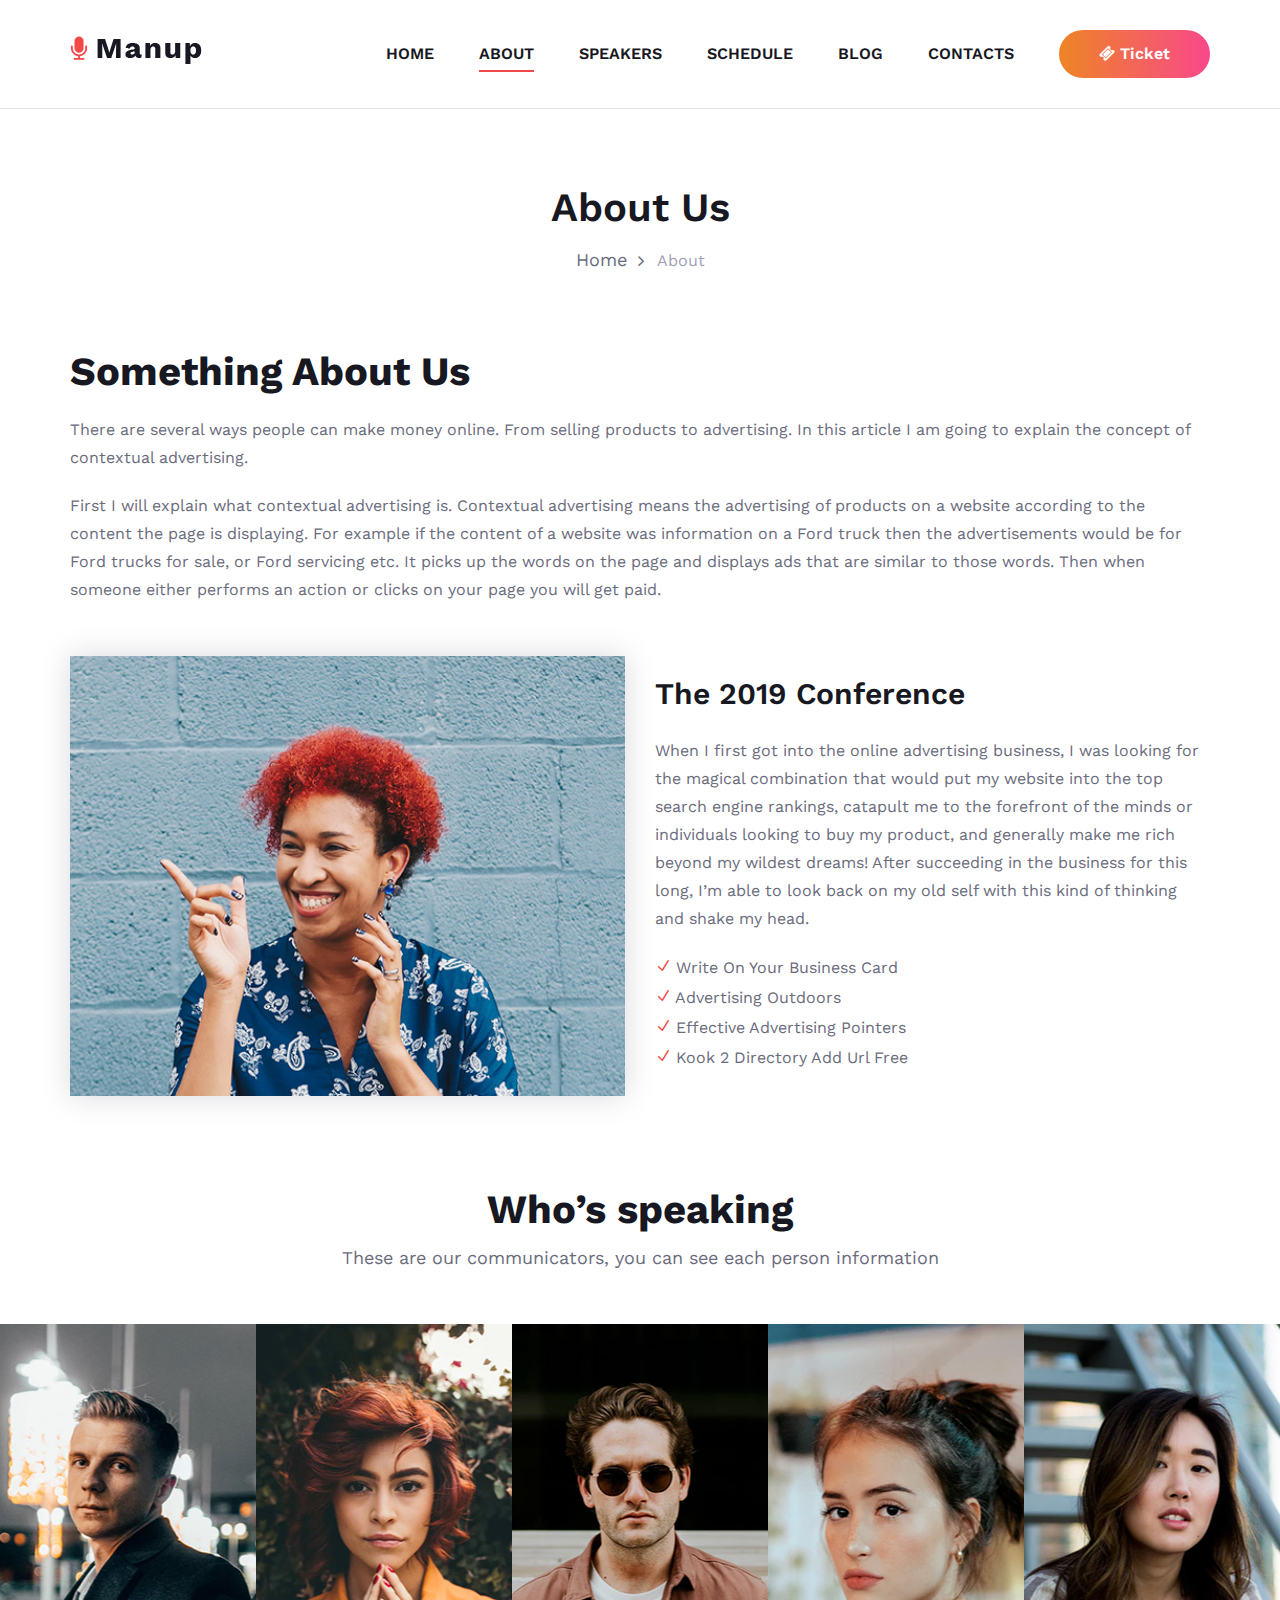
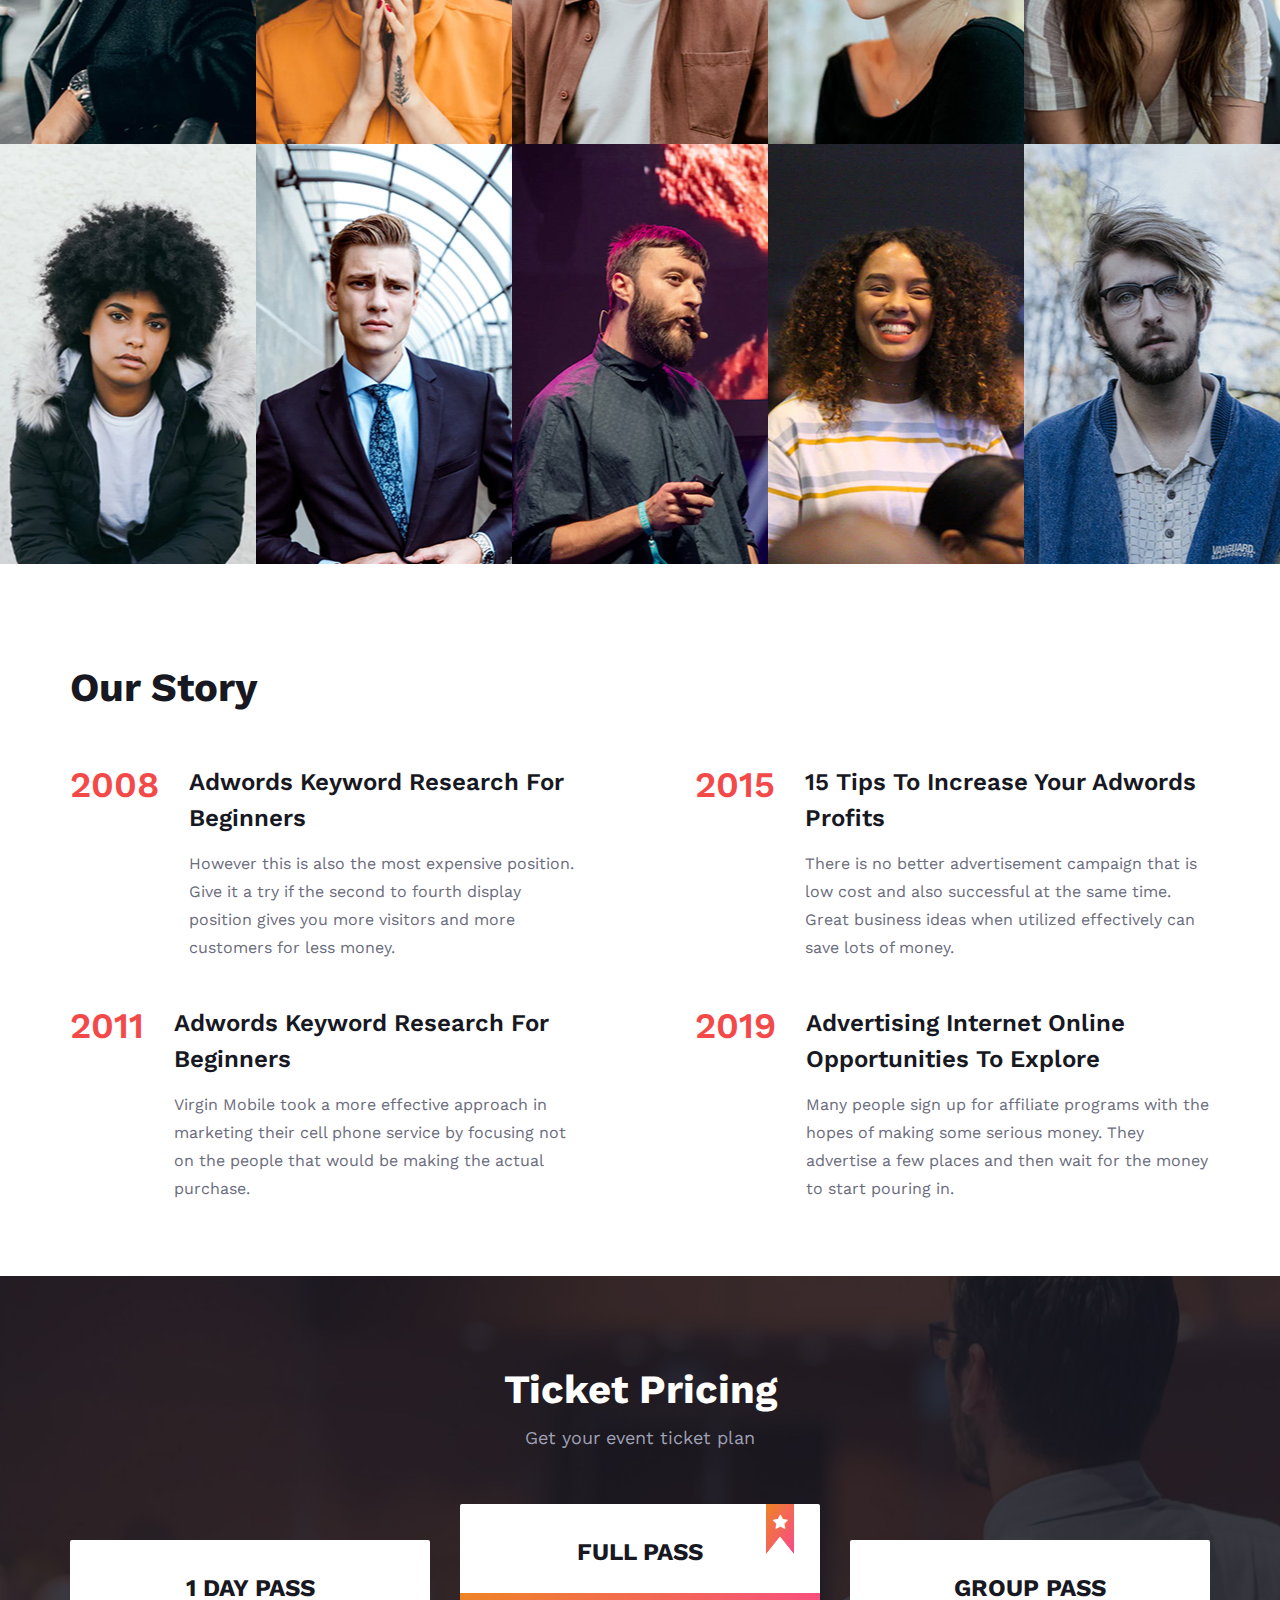
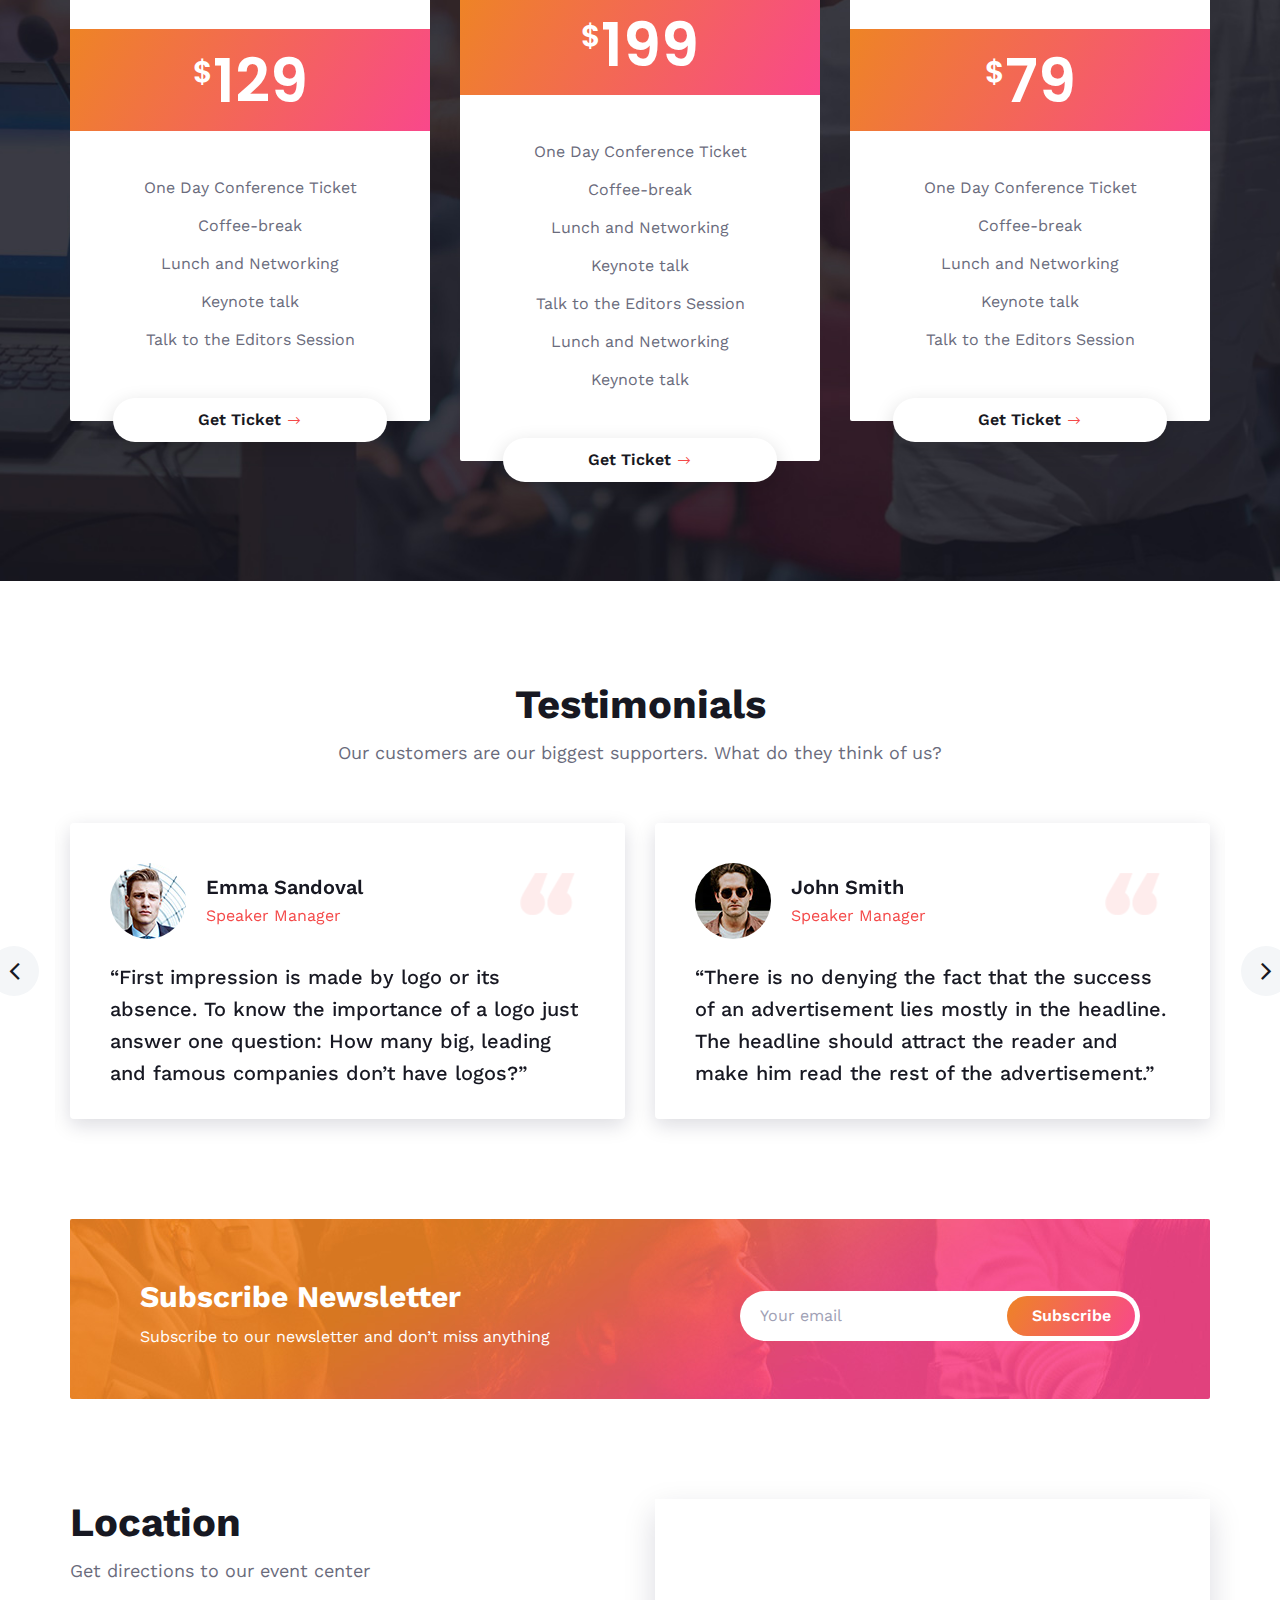
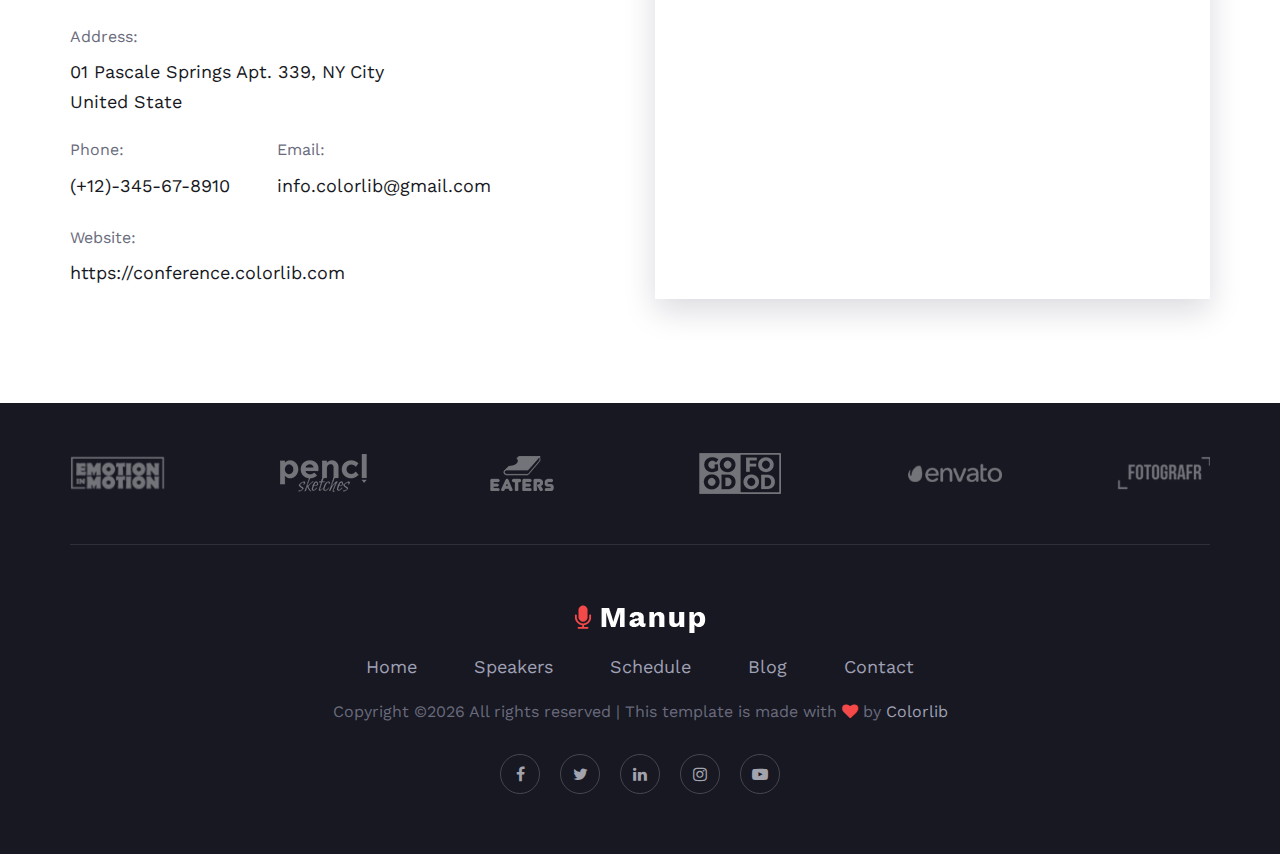
==== about-us.html @ bffb1d98 "upload files" ====
<!DOCTYPE html>
<html lang="zxx">

<head>
    <meta charset="UTF-8">
    <meta name="description" content="Manup Template">
    <meta name="keywords" content="Manup, unica, creative, html">
    <meta name="viewport" content="width=device-width, initial-scale=1.0">
    <meta http-equiv="X-UA-Compatible" content="ie=edge">
    <title>Manup | Template</title>

    <!-- Google Font -->
    <link href="https://fonts.googleapis.com/css?family=Work+Sans:400,500,600,700,800,900&display=swap" rel="stylesheet">
    <link href="https://fonts.googleapis.com/css?family=Poppins:400,500,600,700&display=swap" rel="stylesheet">


    <!-- Css Styles -->
    <link rel="stylesheet" href="css/bootstrap.min.css" type="text/css">
    <link rel="stylesheet" href="css/font-awesome.min.css" type="text/css">
    <link rel="stylesheet" href="css/elegant-icons.css" type="text/css">
    <link rel="stylesheet" href="css/owl.carousel.min.css" type="text/css">
    <link rel="stylesheet" href="css/magnific-popup.css" type="text/css">
    <link rel="stylesheet" href="css/slicknav.min.css" type="text/css">
    <link rel="stylesheet" href="css/style.css" type="text/css">
</head>

<body>
    <!-- Page Preloder -->
    <div id="preloder">
        <div class="loader"></div>
    </div>

    <!-- Header Section Begin -->
    <header class="header-section header-normal">
        <div class="container">
            <div class="logo">
                <a href="./index.html">
                    <img src="img/logo.png" alt="">
                </a>
            </div>
            <div class="nav-menu">
                <nav class="mainmenu mobile-menu">
                    <ul>
                        <li><a href="./index.html">Home</a></li>
                        <li class="active"><a href="./about-us.html">About</a></li>
                        <li><a href="./speaker.html">Speakers</a>
                            <ul class="dropdown">
                                <li><a href="#">Jayden</a></li>
                                <li><a href="#">Sara</a></li>
                                <li><a href="#">Emma</a></li>
                                <li><a href="#">Harriet</a></li>
                            </ul>
                        </li>
                        <li><a href="./schedule.html">Schedule</a></li>
                        <li><a href="./blog.html">Blog</a></li>
                        <li><a href="./contact.html">Contacts</a></li>
                    </ul>
                </nav>
                <a href="#" class="primary-btn top-btn"><i class="fa fa-ticket"></i> Ticket</a>
            </div>
            <div id="mobile-menu-wrap"></div>
        </div>
    </header>
    <!-- Header End -->

    <!-- Breadcrumb Section Begin -->
    <section class="breadcrumb-section">
        <div class="container">
            <div class="row">
                <div class="col-lg-12">
                    <div class="breadcrumb-text">
                        <h2>About Us</h2>
                        <div class="bt-option">
                            <a href="#">Home</a>
                            <span>About</span>
                        </div>
                    </div>
                </div>
            </div>
        </div>
    </section>
    <!-- Breadcrumb Section End -->

    <!-- About Section Begin -->
    <section class="about-section spad">
        <div class="container">
            <div class="row">
                <div class="col-lg-12">
                    <div class="section-title">
                        <h2>Something About Us</h2>
                        <p class="f-para">There are several ways people can make money online. From selling products to advertising. In this article I am going to explain the concept of contextual advertising.</p>
                        <p>First I will explain what contextual advertising is. Contextual advertising means the advertising of products on a website according to the content the page is displaying. For example if the content of a website was information on a Ford truck then the advertisements would be for Ford trucks for sale, or Ford servicing etc. It picks up the words on the page and displays ads that are similar to those words. Then when someone either performs an action or clicks on your page you will get paid.</p>
                    </div>
                </div>
            </div>
            <div class="row">
                <div class="col-lg-6">
                    <div class="about-pic">
                        <img src="img/about-us.jpg" alt="">
                    </div>
                </div>
                <div class="col-lg-6">
                    <div class="about-text">
                        <h3>The 2019 Conference</h3>
                        <p>When I first got into the online advertising business, I was looking for the magical combination that would put my website into the top search engine rankings, catapult me to the forefront of the minds or individuals looking to buy my product, and generally make me rich beyond my wildest dreams! After succeeding in the business for this long, I’m able to look back on my old self with this kind of thinking and shake my head. </p>
                        <ul>
                            <li><span class="icon_check"></span> Write On Your Business Card</li>
                            <li><span class="icon_check"></span> Advertising Outdoors</li>
                            <li><span class="icon_check"></span> Effective Advertising Pointers</li>
                            <li><span class="icon_check"></span> Kook 2 Directory Add Url Free</li>
                        </ul>
                    </div>
                </div>
            </div>
        </div>
    </section>
    <!-- About Section End -->

    <!-- Team Member Section Begin -->
    <section class="team-member-section">
        <div class="container">
            <div class="row">
                <div class="col-lg-12">
                    <div class="section-title">
                        <h2>Who’s speaking</h2>
                        <p>These are our communicators, you can see each person information</p>
                    </div>
                </div>
            </div>
        </div>
        <div class="member-item set-bg" data-setbg="img/team-member/member-1.jpg">
            <div class="mi-social">
                <div class="mi-social-inner bg-gradient">
                    <a href="#"><i class="fa fa-facebook"></i></a>
                    <a href="#"><i class="fa fa-instagram"></i></a>
                    <a href="#"><i class="fa fa-twitter"></i></a>
                    <a href="#"><i class="fa fa-linkedin"></i></a>
                </div>
            </div>
            <div class="mi-text">
                <h5>Emma Sandoval</h5>
                <span>Speaker</span>
            </div>
        </div>
        <div class="member-item set-bg" data-setbg="img/team-member/member-2.jpg">
            <div class="mi-social">
                <div class="mi-social-inner bg-gradient">
                    <a href="#"><i class="fa fa-facebook"></i></a>
                    <a href="#"><i class="fa fa-instagram"></i></a>
                    <a href="#"><i class="fa fa-twitter"></i></a>
                    <a href="#"><i class="fa fa-linkedin"></i></a>
                </div>
            </div>
            <div class="mi-text">
                <h5>Emma Sandoval</h5>
                <span>Speaker</span>
            </div>
        </div>
        <div class="member-item set-bg" data-setbg="img/team-member/member-3.jpg">
            <div class="mi-social">
                <div class="mi-social-inner bg-gradient">
                    <a href="#"><i class="fa fa-facebook"></i></a>
                    <a href="#"><i class="fa fa-instagram"></i></a>
                    <a href="#"><i class="fa fa-twitter"></i></a>
                    <a href="#"><i class="fa fa-linkedin"></i></a>
                </div>
            </div>
            <div class="mi-text">
                <h5>Emma Sandoval</h5>
                <span>Speaker</span>
            </div>
        </div>
        <div class="member-item set-bg" data-setbg="img/team-member/member-4.jpg">
            <div class="mi-social">
                <div class="mi-social-inner bg-gradient">
                    <a href="#"><i class="fa fa-facebook"></i></a>
                    <a href="#"><i class="fa fa-instagram"></i></a>
                    <a href="#"><i class="fa fa-twitter"></i></a>
                    <a href="#"><i class="fa fa-linkedin"></i></a>
                </div>
            </div>
            <div class="mi-text">
                <h5>Emma Sandoval</h5>
                <span>Speaker</span>
            </div>
        </div>
        <div class="member-item set-bg" data-setbg="img/team-member/member-5.jpg">
            <div class="mi-social">
                <div class="mi-social-inner bg-gradient">
                    <a href="#"><i class="fa fa-facebook"></i></a>
                    <a href="#"><i class="fa fa-instagram"></i></a>
                    <a href="#"><i class="fa fa-twitter"></i></a>
                    <a href="#"><i class="fa fa-linkedin"></i></a>
                </div>
            </div>
            <div class="mi-text">
                <h5>Emma Sandoval</h5>
                <span>Speaker</span>
            </div>
        </div>
        <div class="member-item set-bg" data-setbg="img/team-member/member-6.jpg">
            <div class="mi-social">
                <div class="mi-social-inner bg-gradient">
                    <a href="#"><i class="fa fa-facebook"></i></a>
                    <a href="#"><i class="fa fa-instagram"></i></a>
                    <a href="#"><i class="fa fa-twitter"></i></a>
                    <a href="#"><i class="fa fa-linkedin"></i></a>
                </div>
            </div>
            <div class="mi-text">
                <h5>Emma Sandoval</h5>
                <span>Speaker</span>
            </div>
        </div>
        <div class="member-item set-bg" data-setbg="img/team-member/member-7.jpg">
            <div class="mi-social">
                <div class="mi-social-inner bg-gradient">
                    <a href="#"><i class="fa fa-facebook"></i></a>
                    <a href="#"><i class="fa fa-instagram"></i></a>
                    <a href="#"><i class="fa fa-twitter"></i></a>
                    <a href="#"><i class="fa fa-linkedin"></i></a>
                </div>
            </div>
            <div class="mi-text">
                <h5>Emma Sandoval</h5>
                <span>Speaker</span>
            </div>
        </div>
        <div class="member-item set-bg" data-setbg="img/team-member/member-8.jpg">
            <div class="mi-social">
                <div class="mi-social-inner bg-gradient">
                    <a href="#"><i class="fa fa-facebook"></i></a>
                    <a href="#"><i class="fa fa-instagram"></i></a>
                    <a href="#"><i class="fa fa-twitter"></i></a>
                    <a href="#"><i class="fa fa-linkedin"></i></a>
                </div>
            </div>
            <div class="mi-text">
                <h5>Emma Sandoval</h5>
                <span>Speaker</span>
            </div>
        </div>
        <div class="member-item set-bg" data-setbg="img/team-member/member-9.jpg">
            <div class="mi-social">
                <div class="mi-social-inner bg-gradient">
                    <a href="#"><i class="fa fa-facebook"></i></a>
                    <a href="#"><i class="fa fa-instagram"></i></a>
                    <a href="#"><i class="fa fa-twitter"></i></a>
                    <a href="#"><i class="fa fa-linkedin"></i></a>
                </div>
            </div>
            <div class="mi-text">
                <h5>Emma Sandoval</h5>
                <span>Speaker</span>
            </div>
        </div>
        <div class="member-item set-bg" data-setbg="img/team-member/member-10.jpg">
            <div class="mi-social">
                <div class="mi-social-inner bg-gradient">
                    <a href="#"><i class="fa fa-facebook"></i></a>
                    <a href="#"><i class="fa fa-instagram"></i></a>
                    <a href="#"><i class="fa fa-twitter"></i></a>
                    <a href="#"><i class="fa fa-linkedin"></i></a>
                </div>
            </div>
            <div class="mi-text">
                <h5>Emma Sandoval</h5>
                <span>Speaker</span>
            </div>
        </div>
    </section>
    <!-- Team Member Section End -->

    <!-- Story Section Begin -->
    <section class="story-section spad">
        <div class="container">
            <div class="row">
                <div class="col-lg-12">
                    <div class="section-title">
                        <h2>Our Story</h2>
                    </div>
                </div>
            </div>
            <div class="row">
                <div class="col-lg-6">
                    <div class="story-left">
                        <div class="story-item">
                            <h2>2008</h2>
                            <div class="si-text">
                                <h4>Adwords Keyword Research For Beginners</h4>
                                <p>However this is also the most expensive position. Give it a try if the second to fourth display position gives you more visitors and more customers for less money.</p>
                            </div>
                        </div>
                        <div class="story-item">
                            <h2>2011</h2>
                            <div class="si-text">
                                <h4>Adwords Keyword Research For Beginners</h4>
                                <p>Virgin Mobile took a more effective approach in marketing their cell phone service by focusing not on the people that would be making the actual purchase.</p>
                            </div>
                        </div>
                    </div>
                </div>
                <div class="col-lg-6">
                    <div class="story-right">
                        <div class="story-item">
                            <h2>2015</h2>
                            <div class="si-text">
                                <h4>15 Tips To Increase Your Adwords Profits</h4>
                                <p>There is no better advertisement campaign that is low cost and also successful at the same time. Great business ideas when utilized effectively can save lots of money.</p>
                            </div>
                        </div>
                        <div class="story-item">
                            <h2>2019</h2>
                            <div class="si-text">
                                <h4>Advertising Internet Online Opportunities To Explore</h4>
                                <p>Many people sign up for affiliate programs with the hopes of making some serious money. They advertise a few places and then wait for the money to start pouring in.</p>
                            </div>
                        </div>
                    </div>
                </div>
            </div>
        </div>
    </section>
    <!-- Story Section End -->

    <!-- Pricing Section Begin -->
    <section class="pricing-section set-bg spad" data-setbg="img/pricing-bg.jpg">
        <div class="container">
            <div class="row">
                <div class="col-lg-12">
                    <div class="section-title">
                        <h2>Ticket Pricing</h2>
                        <p>Get your event ticket plan</p>
                    </div>
                </div>
            </div>
            <div class="row">
                <div class="col-lg-4">
                    <div class="price-item">
                        <h4>1 Day Pass</h4>
                        <div class="pi-price">
                            <h2><span>$</span>129</h2>
                        </div>
                        <ul>
                            <li>One Day Conference Ticket</li>
                            <li>Coffee-break</li>
                            <li>Lunch and Networking</li>
                            <li>Keynote talk</li>
                            <li>Talk to the Editors Session</li>
                        </ul>
                        <a href="#" class="price-btn">Get Ticket <span class="arrow_right"></span></a>
                    </div>
                </div>
                <div class="col-lg-4">
                    <div class="price-item top-rated">
                        <div class="tr-tag">
                            <i class="fa fa-star"></i>
                        </div>
                        <h4>Full Pass</h4>
                        <div class="pi-price">
                            <h2><span>$</span>199</h2>
                        </div>
                        <ul>
                            <li>One Day Conference Ticket</li>
                            <li>Coffee-break</li>
                            <li>Lunch and Networking</li>
                            <li>Keynote talk</li>
                            <li>Talk to the Editors Session</li>
                            <li>Lunch and Networking</li>
                            <li>Keynote talk</li>
                        </ul>
                        <a href="#" class="price-btn">Get Ticket <span class="arrow_right"></span></a>
                    </div>
                </div>
                <div class="col-lg-4">
                    <div class="price-item">
                        <h4>Group Pass</h4>
                        <div class="pi-price">
                            <h2><span>$</span>79</h2>
                        </div>
                        <ul>
                            <li>One Day Conference Ticket</li>
                            <li>Coffee-break</li>
                            <li>Lunch and Networking</li>
                            <li>Keynote talk</li>
                            <li>Talk to the Editors Session</li>
                        </ul>
                        <a href="#" class="price-btn">Get Ticket <span class="arrow_right"></span></a>
                    </div>
                </div>
            </div>
        </div>
    </section>
    <!-- Pricing Section End -->

    <!-- Testimonial Section Begin -->
    <section class="testimonial-section spad">
        <div class="container">
            <div class="row">
                <div class="col-lg-12">
                    <div class="section-title">
                        <h2>Testimonials</h2>
                        <p>Our customers are our biggest supporters. What do they think of us?</p>
                    </div>
                </div>
            </div>
            <div class="row">
                <div class="col-lg-12">
                    <div class="row">
                        <div class="testimonial-slider owl-carousel">
                            <div class="col-lg-6">
                                <div class="testimonial-item">
                                    <div class="ti-author">
                                        <div class="quote-pic">
                                            <img src="img/quote.png" alt="">
                                        </div>
                                        <div class="ta-pic">
                                            <img src="img/testimonial/testimonial-1.jpg" alt="">
                                        </div>
                                        <div class="ta-text">
                                            <h5>Emma Sandoval</h5>
                                            <span>Speaker Manager</span>
                                        </div>
                                    </div>
                                    <p>“First impression is made by logo or its absence. To know the importance of a logo just answer one question: How many big, leading and famous companies don’t have logos?”</p>
                                </div>
                            </div>
                            <div class="col-lg-6">
                                <div class="testimonial-item">
                                    <div class="ti-author">
                                        <div class="quote-pic">
                                            <img src="img/quote.png" alt="">
                                        </div>
                                        <div class="ta-pic">
                                            <img src="img/testimonial/testimonial-2.jpg" alt="">
                                        </div>
                                        <div class="ta-text">
                                            <h5>John Smith</h5>
                                            <span>Speaker Manager</span>
                                        </div>
                                    </div>
                                    <p>“There is no denying the fact that the success of an advertisement lies mostly in the headline. The headline should attract the reader and make him read the rest of the advertisement.”</p>
                                </div>
                            </div>
                            <div class="col-lg-6">
                                <div class="testimonial-item">
                                    <div class="ti-author">
                                        <div class="quote-pic">
                                            <img src="img/quote.png" alt="">
                                        </div>
                                        <div class="ta-pic">
                                            <img src="img/testimonial/testimonial-2.jpg" alt="">
                                        </div>
                                        <div class="ta-text">
                                            <h5>John Smith</h5>
                                            <span>Speaker Manager</span>
                                        </div>
                                    </div>
                                    <p>“There is no denying the fact that the success of an advertisement lies mostly in the headline. The headline should attract the reader and make him read the rest of the advertisement.”</p>
                                </div>
                            </div>
                        </div>
                    </div>
                </div>
            </div>
        </div>
    </section>
    <!-- Testimonial Section End -->

    <!-- Newslatter Section Begin -->
    <section class="newslatter-section about-newslatter">
        <div class="container">
            <div class="newslatter-inner set-bg" data-setbg="img/newslatter-bg.jpg">
                <div class="ni-text">
                    <h3>Subscribe Newsletter</h3>
                    <p>Subscribe to our newsletter and don’t miss anything</p>
                </div>
                <form action="#" class="ni-form">
                    <input type="text" placeholder="Your email">
                    <button type="submit">Subscribe</button>
                </form>
            </div>
        </div>
    </section>
    <!-- Newslatter Section End -->

    <!-- Contact Section Begin -->
    <section class="contact-section spad">
        <div class="container">
            <div class="row">
                <div class="col-lg-6">
                    <div class="section-title">
                        <h2>Location</h2>
                        <p>Get directions to our event center</p>
                    </div>
                    <div class="cs-text">
                        <div class="ct-address">
                            <span>Address:</span>
                            <p>01 Pascale Springs Apt. 339, NY City <br/>United State</p>
                        </div>
                        <ul>
                            <li>
                                <span>Phone:</span>
                                (+12)-345-67-8910
                            </li>
                            <li>
                                <span>Email:</span>
                                info.colorlib@gmail.com
                            </li>
                        </ul>
                        <div class="ct-links">
                            <span>Website:</span>
                            <p>https://conference.colorlib.com</p>
                        </div>
                    </div>
                </div>
                <div class="col-lg-6">
                    <div class="cs-map">
                        <iframe src="https://www.google.com/maps/embed?pb=!1m18!1m12!1m3!1d52901.38789495531!2d-118.19465514866786!3d34.03523211493029!2m3!1f0!2f0!3f0!3m2!1i1024!2i768!4f13.1!3m3!1m2!1s0x80c2cf71ad83ff9f%3A0x518b28657f4543b7!2sEast%20Los%20Angeles%2C%20CA%2C%20USA!5e0!3m2!1sen!2sbd!4v1579763856144!5m2!1sen!2sbd" height="400" style="border:0;" allowfullscreen=""></iframe>
                    </div>
                </div>
            </div>
        </div>
    </section>
    <!-- Contact Section End -->

    <!-- Footer Section Begin -->
    <footer class="footer-section">
        <div class="container">
            <div class="partner-logo owl-carousel">
                <a href="#" class="pl-table">
                    <div class="pl-tablecell">
                        <img src="img/partner-logo/logo-1.png" alt="">
                    </div>
                </a>
                <a href="#" class="pl-table">
                    <div class="pl-tablecell">
                        <img src="img/partner-logo/logo-2.png" alt="">
                    </div>
                </a>
                <a href="#" class="pl-table">
                    <div class="pl-tablecell">
                        <img src="img/partner-logo/logo-3.png" alt="">
                    </div>
                </a>
                <a href="#" class="pl-table">
                    <div class="pl-tablecell">
                        <img src="img/partner-logo/logo-4.png" alt="">
                    </div>
                </a>
                <a href="#" class="pl-table">
                    <div class="pl-tablecell">
                        <img src="img/partner-logo/logo-5.png" alt="">
                    </div>
                </a>
                <a href="#" class="pl-table">
                    <div class="pl-tablecell">
                        <img src="img/partner-logo/logo-6.png" alt="">
                    </div>
                </a>
            </div>
            <div class="row">
                <div class="col-lg-12">
                    <div class="footer-text">
                        <div class="ft-logo">
                            <a href="#" class="footer-logo"><img src="img/footer-logo.png" alt=""></a>
                        </div>
                        <ul>
                            <li><a href="#">Home</a></li>
                            <li><a href="#">Speakers</a></li>
                            <li><a href="#">Schedule</a></li>
                            <li><a href="#">Blog</a></li>
                            <li><a href="#">Contact</a></li>
                        </ul>
                        <div class="copyright-text"><p><!-- Link back to Colorlib can't be removed. Template is licensed under CC BY 3.0. -->
  Copyright &copy;<script>document.write(new Date().getFullYear());</script> All rights reserved | This template is made with <i class="fa fa-heart" aria-hidden="true"></i> by <a href="https://colorlib.com" target="_blank">Colorlib</a>
  <!-- Link back to Colorlib can't be removed. Template is licensed under CC BY 3.0. --></p></div>
                        <div class="ft-social">
                            <a href="#"><i class="fa fa-facebook"></i></a>
                            <a href="#"><i class="fa fa-twitter"></i></a>
                            <a href="#"><i class="fa fa-linkedin"></i></a>
                            <a href="#"><i class="fa fa-instagram"></i></a>
                            <a href="#"><i class="fa fa-youtube-play"></i></a>
                        </div>
                    </div>
                </div>
            </div>
        </div>
    </footer>
    <!-- Footer Section End -->

    <!-- Js Plugins -->
    <script src="js/jquery-3.3.1.min.js"></script>
    <script src="js/bootstrap.min.js"></script>
    <script src="js/jquery.magnific-popup.min.js"></script>
    <script src="js/jquery.countdown.min.js"></script>
    <script src="js/jquery.slicknav.js"></script>
    <script src="js/owl.carousel.min.js"></script>
    <script src="js/main.js"></script>
</body>

</html>
---- css/elegant-icons.css ----
@font-face {
	font-family: 'ElegantIcons';
	src:url('../fonts/ElegantIcons.eot');
	src:url('../fonts/ElegantIcons.eot?#iefix') format('embedded-opentype'),
		url('../fonts/ElegantIcons.woff') format('woff'),
		url('../fonts/ElegantIcons.ttf') format('truetype'),
		url('../fonts/ElegantIcons.svg#ElegantIcons') format('svg');
	font-weight: normal;
	font-style: normal;
}

/* Use the following CSS code if you want to use data attributes for inserting your icons */
[data-icon]:before {
	font-family: 'ElegantIcons';
	content: attr(data-icon);
	speak: none;
	font-weight: normal;
	font-variant: normal;
	text-transform: none;
	line-height: 1;
	-webkit-font-smoothing: antialiased;
	-moz-osx-font-smoothing: grayscale;
}

/* Use the following CSS code if you want to have a class per icon */
/*
Instead of a list of all class selectors,
you can use the generic selector below, but it's slower:
[class*="your-class-prefix"] {
*/
.arrow_up, .arrow_down, .arrow_left, .arrow_right, .arrow_left-up, .arrow_right-up, .arrow_right-down, .arrow_left-down, .arrow-up-down, .arrow_up-down_alt, .arrow_left-right_alt, .arrow_left-right, .arrow_expand_alt2, .arrow_expand_alt, .arrow_condense, .arrow_expand, .arrow_move, .arrow_carrot-up, .arrow_carrot-down, .arrow_carrot-left, .arrow_carrot-right, .arrow_carrot-2up, .arrow_carrot-2down, .arrow_carrot-2left, .arrow_carrot-2right, .arrow_carrot-up_alt2, .arrow_carrot-down_alt2, .arrow_carrot-left_alt2, .arrow_carrot-right_alt2, .arrow_carrot-2up_alt2, .arrow_carrot-2down_alt2, .arrow_carrot-2left_alt2, .arrow_carrot-2right_alt2, .arrow_triangle-up, .arrow_triangle-down, .arrow_triangle-left, .arrow_triangle-right, .arrow_triangle-up_alt2, .arrow_triangle-down_alt2, .arrow_triangle-left_alt2, .arrow_triangle-right_alt2, .arrow_back, .icon_minus-06, .icon_plus, .icon_close, .icon_check, .icon_minus_alt2, .icon_plus_alt2, .icon_close_alt2, .icon_check_alt2, .icon_zoom-out_alt, .icon_zoom-in_alt, .icon_search, .icon_box-empty, .icon_box-selected, .icon_minus-box, .icon_plus-box, .icon_box-checked, .icon_circle-empty, .icon_circle-slelected, .icon_stop_alt2, .icon_stop, .icon_pause_alt2, .icon_pause, .icon_menu, .icon_menu-square_alt2, .icon_menu-circle_alt2, .icon_ul, .icon_ol, .icon_adjust-horiz, .icon_adjust-vert, .icon_document_alt, .icon_documents_alt, .icon_pencil, .icon_pencil-edit_alt, .icon_pencil-edit, .icon_folder-alt, .icon_folder-open_alt, .icon_folder-add_alt, .icon_info_alt, .icon_error-oct_alt, .icon_error-circle_alt, .icon_error-triangle_alt, .icon_question_alt2, .icon_question, .icon_comment_alt, .icon_chat_alt, .icon_vol-mute_alt, .icon_volume-low_alt, .icon_volume-high_alt, .icon_quotations, .icon_quotations_alt2, .icon_clock_alt, .icon_lock_alt, .icon_lock-open_alt, .icon_key_alt, .icon_cloud_alt, .icon_cloud-upload_alt, .icon_cloud-download_alt, .icon_image, .icon_images, .icon_lightbulb_alt, .icon_gift_alt, .icon_house_alt, .icon_genius, .icon_mobile, .icon_tablet, .icon_laptop, .icon_desktop, .icon_camera_alt, .icon_mail_alt, .icon_cone_alt, .icon_ribbon_alt, .icon_bag_alt, .icon_creditcard, .icon_cart_alt, .icon_paperclip, .icon_tag_alt, .icon_tags_alt, .icon_trash_alt, .icon_cursor_alt, .icon_mic_alt, .icon_compass_alt, .icon_pin_alt, .icon_pushpin_alt, .icon_map_alt, .icon_drawer_alt, .icon_toolbox_alt, .icon_book_alt, .icon_calendar, .icon_film, .icon_table, .icon_contacts_alt, .icon_headphones, .icon_lifesaver, .icon_piechart, .icon_refresh, .icon_link_alt, .icon_link, .icon_loading, .icon_blocked, .icon_archive_alt, .icon_heart_alt, .icon_star_alt, .icon_star-half_alt, .icon_star, .icon_star-half, .icon_tools, .icon_tool, .icon_cog, .icon_cogs, .arrow_up_alt, .arrow_down_alt, .arrow_left_alt, .arrow_right_alt, .arrow_left-up_alt, .arrow_right-up_alt, .arrow_right-down_alt, .arrow_left-down_alt, .arrow_condense_alt, .arrow_expand_alt3, .arrow_carrot_up_alt, .arrow_carrot-down_alt, .arrow_carrot-left_alt, .arrow_carrot-right_alt, .arrow_carrot-2up_alt, .arrow_carrot-2dwnn_alt, .arrow_carrot-2left_alt, .arrow_carrot-2right_alt, .arrow_triangle-up_alt, .arrow_triangle-down_alt, .arrow_triangle-left_alt, .arrow_triangle-right_alt, .icon_minus_alt, .icon_plus_alt, .icon_close_alt, .icon_check_alt, .icon_zoom-out, .icon_zoom-in, .icon_stop_alt, .icon_menu-square_alt, .icon_menu-circle_alt, .icon_document, .icon_documents, .icon_pencil_alt, .icon_folder, .icon_folder-open, .icon_folder-add, .icon_folder_upload, .icon_folder_download, .icon_info, .icon_error-circle, .icon_error-oct, .icon_error-triangle, .icon_question_alt, .icon_comment, .icon_chat, .icon_vol-mute, .icon_volume-low, .icon_volume-high, .icon_quotations_alt, .icon_clock, .icon_lock, .icon_lock-open, .icon_key, .icon_cloud, .icon_cloud-upload, .icon_cloud-download, .icon_lightbulb, .icon_gift, .icon_house, .icon_camera, .icon_mail, .icon_cone, .icon_ribbon, .icon_bag, .icon_cart, .icon_tag, .icon_tags, .icon_trash, .icon_cursor, .icon_mic, .icon_compass, .icon_pin, .icon_pushpin, .icon_map, .icon_drawer, .icon_toolbox, .icon_book, .icon_contacts, .icon_archive, .icon_heart, .icon_profile, .icon_group, .icon_grid-2x2, .icon_grid-3x3, .icon_music, .icon_pause_alt, .icon_phone, .icon_upload, .icon_download, .social_facebook, .social_twitter, .social_pinterest, .social_googleplus, .social_tumblr, .social_tumbleupon, .social_wordpress, .social_instagram, .social_dribbble, .social_vimeo, .social_linkedin, .social_rss, .social_deviantart, .social_share, .social_myspace, .social_skype, .social_youtube, .social_picassa, .social_googledrive, .social_flickr, .social_blogger, .social_spotify, .social_delicious, .social_facebook_circle, .social_twitter_circle, .social_pinterest_circle, .social_googleplus_circle, .social_tumblr_circle, .social_stumbleupon_circle, .social_wordpress_circle, .social_instagram_circle, .social_dribbble_circle, .social_vimeo_circle, .social_linkedin_circle, .social_rss_circle, .social_deviantart_circle, .social_share_circle, .social_myspace_circle, .social_skype_circle, .social_youtube_circle, .social_picassa_circle, .social_googledrive_alt2, .social_flickr_circle, .social_blogger_circle, .social_spotify_circle, .social_delicious_circle, .social_facebook_square, .social_twitter_square, .social_pinterest_square, .social_googleplus_square, .social_tumblr_square, .social_stumbleupon_square, .social_wordpress_square, .social_instagram_square, .social_dribbble_square, .social_vimeo_square, .social_linkedin_square, .social_rss_square, .social_deviantart_square, .social_share_square, .social_myspace_square, .social_skype_square, .social_youtube_square, .social_picassa_square, .social_googledrive_square, .social_flickr_square, .social_blogger_square, .social_spotify_square, .social_delicious_square, .icon_printer, .icon_calulator, .icon_building, .icon_floppy, .icon_drive, .icon_search-2, .icon_id, .icon_id-2, .icon_puzzle, .icon_like, .icon_dislike, .icon_mug, .icon_currency, .icon_wallet, .icon_pens, .icon_easel, .icon_flowchart, .icon_datareport, .icon_briefcase, .icon_shield, .icon_percent, .icon_globe, .icon_globe-2, .icon_target, .icon_hourglass, .icon_balance, .icon_rook, .icon_printer-alt, .icon_calculator_alt, .icon_building_alt, .icon_floppy_alt, .icon_drive_alt, .icon_search_alt, .icon_id_alt, .icon_id-2_alt, .icon_puzzle_alt, .icon_like_alt, .icon_dislike_alt, .icon_mug_alt, .icon_currency_alt, .icon_wallet_alt, .icon_pens_alt, .icon_easel_alt, .icon_flowchart_alt, .icon_datareport_alt, .icon_briefcase_alt, .icon_shield_alt, .icon_percent_alt, .icon_globe_alt, .icon_clipboard {
	font-family: 'ElegantIcons';
	speak: none;
	font-style: normal;
	font-weight: normal;
	font-variant: normal;
	text-transform: none;
	line-height: 1;
	-webkit-font-smoothing: antialiased;
}
.arrow_up:before {
	content: "\21";
}
.arrow_down:before {
	content: "\22";
}
.arrow_left:before {
	content: "\23";
}
.arrow_right:before {
	content: "\24";
}
.arrow_left-up:before {
	content: "\25";
}
.arrow_right-up:before {
	content: "\26";
}
.arrow_right-down:before {
	content: "\27";
}
.arrow_left-down:before {
	content: "\28";
}
.arrow-up-down:before {
	content: "\29";
}
.arrow_up-down_alt:before {
	content: "\2a";
}
.arrow_left-right_alt:before {
	content: "\2b";
}
.arrow_left-right:before {
	content: "\2c";
}
.arrow_expand_alt2:before {
	content: "\2d";
}
.arrow_expand_alt:before {
	content: "\2e";
}
.arrow_condense:before {
	content: "\2f";
}
.arrow_expand:before {
	content: "\30";
}
.arrow_move:before {
	content: "\31";
}
.arrow_carrot-up:before {
	content: "\32";
}
.arrow_carrot-down:before {
	content: "\33";
}
.arrow_carrot-left:before {
	content: "\34";
}
.arrow_carrot-right:before {
	content: "\35";
}
.arrow_carrot-2up:before {
	content: "\36";
}
.arrow_carrot-2down:before {
	content: "\37";
}
.arrow_carrot-2left:before {
	content: "\38";
}
.arrow_carrot-2right:before {
	content: "\39";
}
.arrow_carrot-up_alt2:before {
	content: "\3a";
}
.arrow_carrot-down_alt2:before {
	content: "\3b";
}
.arrow_carrot-left_alt2:before {
	content: "\3c";
}
.arrow_carrot-right_alt2:before {
	content: "\3d";
}
.arrow_carrot-2up_alt2:before {
	content: "\3e";
}
.arrow_carrot-2down_alt2:before {
	content: "\3f";
}
.arrow_carrot-2left_alt2:before {
	content: "\40";
}
.arrow_carrot-2right_alt2:before {
	content: "\41";
}
.arrow_triangle-up:before {
	content: "\42";
}
.arrow_triangle-down:before {
	content: "\43";
}
.arrow_triangle-left:before {
	content: "\44";
}
.arrow_triangle-right:before {
	content: "\45";
}
.arrow_triangle-up_alt2:before {
	content: "\46";
}
.arrow_triangle-down_alt2:before {
	content: "\47";
}
.arrow_triangle-left_alt2:before {
	content: "\48";
}
.arrow_triangle-right_alt2:before {
	content: "\49";
}
.arrow_back:before {
	content: "\4a";
}
.icon_minus-06:before {
	content: "\4b";
}
.icon_plus:before {
	content: "\4c";
}
.icon_close:before {
	content: "\4d";
}
.icon_check:before {
	content: "\4e";
}
.icon_minus_alt2:before {
	content: "\4f";
}
.icon_plus_alt2:before {
	content: "\50";
}
.icon_close_alt2:before {
	content: "\51";
}
.icon_check_alt2:before {
	content: "\52";
}
.icon_zoom-out_alt:before {
	content: "\53";
}
.icon_zoom-in_alt:before {
	content: "\54";
}
.icon_search:before {
	content: "\55";
}
.icon_box-empty:before {
	content: "\56";
}
.icon_box-selected:before {
	content: "\57";
}
.icon_minus-box:before {
	content: "\58";
}
.icon_plus-box:before {
	content: "\59";
}
.icon_box-checked:before {
	content: "\5a";
}
.icon_circle-empty:before {
	content: "\5b";
}
.icon_circle-slelected:before {
	content: "\5c";
}
.icon_stop_alt2:before {
	content: "\5d";
}
.icon_stop:before {
	content: "\5e";
}
.icon_pause_alt2:before {
	content: "\5f";
}
.icon_pause:before {
	content: "\60";
}
.icon_menu:before {
	content: "\61";
}
.icon_menu-square_alt2:before {
	content: "\62";
}
.icon_menu-circle_alt2:before {
	content: "\63";
}
.icon_ul:before {
	content: "\64";
}
.icon_ol:before {
	content: "\65";
}
.icon_adjust-horiz:before {
	content: "\66";
}
.icon_adjust-vert:before {
	content: "\67";
}
.icon_document_alt:before {
	content: "\68";
}
.icon_documents_alt:before {
	content: "\69";
}
.icon_pencil:before {
	content: "\6a";
}
.icon_pencil-edit_alt:before {
	content: "\6b";
}
.icon_pencil-edit:before {
	content: "\6c";
}
.icon_folder-alt:before {
	content: "\6d";
}
.icon_folder-open_alt:before {
	content: "\6e";
}
.icon_folder-add_alt:before {
	content: "\6f";
}
.icon_info_alt:before {
	content: "\70";
}
.icon_error-oct_alt:before {
	content: "\71";
}
.icon_error-circle_alt:before {
	content: "\72";
}
.icon_error-triangle_alt:before {
	content: "\73";
}
.icon_question_alt2:before {
	content: "\74";
}
.icon_question:before {
	content: "\75";
}
.icon_comment_alt:before {
	content: "\76";
}
.icon_chat_alt:before {
	content: "\77";
}
.icon_vol-mute_alt:before {
	content: "\78";
}
.icon_volume-low_alt:before {
	content: "\79";
}
.icon_volume-high_alt:before {
	content: "\7a";
}
.icon_quotations:before {
	content: "\7b";
}
.icon_quotations_alt2:before {
	content: "\7c";
}
.icon_clock_alt:before {
	content: "\7d";
}
.icon_lock_alt:before {
	content: "\7e";
}
.icon_lock-open_alt:before {
	content: "\e000";
}
.icon_key_alt:before {
	content: "\e001";
}
.icon_cloud_alt:before {
	content: "\e002";
}
.icon_cloud-upload_alt:before {
	content: "\e003";
}
.icon_cloud-download_alt:before {
	content: "\e004";
}
.icon_image:before {
	content: "\e005";
}
.icon_images:before {
	content: "\e006";
}
.icon_lightbulb_alt:before {
	content: "\e007";
}
.icon_gift_alt:before {
	content: "\e008";
}
.icon_house_alt:before {
	content: "\e009";
}
.icon_genius:before {
	content: "\e00a";
}
.icon_mobile:before {
	content: "\e00b";
}
.icon_tablet:before {
	content: "\e00c";
}
.icon_laptop:before {
	content: "\e00d";
}
.icon_desktop:before {
	content: "\e00e";
}
.icon_camera_alt:before {
	content: "\e00f";
}
.icon_mail_alt:before {
	content: "\e010";
}
.icon_cone_alt:before {
	content: "\e011";
}
.icon_ribbon_alt:before {
	content: "\e012";
}
.icon_bag_alt:before {
	content: "\e013";
}
.icon_creditcard:before {
	content: "\e014";
}
.icon_cart_alt:before {
	content: "\e015";
}
.icon_paperclip:before {
	content: "\e016";
}
.icon_tag_alt:before {
	content: "\e017";
}
.icon_tags_alt:before {
	content: "\e018";
}
.icon_trash_alt:before {
	content: "\e019";
}
.icon_cursor_alt:before {
	content: "\e01a";
}
.icon_mic_alt:before {
	content: "\e01b";
}
.icon_compass_alt:before {
	content: "\e01c";
}
.icon_pin_alt:before {
	content: "\e01d";
}
.icon_pushpin_alt:before {
	content: "\e01e";
}
.icon_map_alt:before {
	content: "\e01f";
}
.icon_drawer_alt:before {
	content: "\e020";
}
.icon_toolbox_alt:before {
	content: "\e021";
}
.icon_book_alt:before {
	content: "\e022";
}
.icon_calendar:before {
	content: "\e023";
}
.icon_film:before {
	content: "\e024";
}
.icon_table:before {
	content: "\e025";
}
.icon_contacts_alt:before {
	content: "\e026";
}
.icon_headphones:before {
	content: "\e027";
}
.icon_lifesaver:before {
	content: "\e028";
}
.icon_piechart:before {
	content: "\e029";
}
.icon_refresh:before {
	content: "\e02a";
}
.icon_link_alt:before {
	content: "\e02b";
}
.icon_link:before {
	content: "\e02c";
}
.icon_loading:before {
	content: "\e02d";
}
.icon_blocked:before {
	content: "\e02e";
}
.icon_archive_alt:before {
	content: "\e02f";
}
.icon_heart_alt:before {
	content: "\e030";
}
.icon_star_alt:before {
	content: "\e031";
}
.icon_star-half_alt:before {
	content: "\e032";
}
.icon_star:before {
	content: "\e033";
}
.icon_star-half:before {
	content: "\e034";
}
.icon_tools:before {
	content: "\e035";
}
.icon_tool:before {
	content: "\e036";
}
.icon_cog:before {
	content: "\e037";
}
.icon_cogs:before {
	content: "\e038";
}
.arrow_up_alt:before {
	content: "\e039";
}
.arrow_down_alt:before {
	content: "\e03a";
}
.arrow_left_alt:before {
	content: "\e03b";
}
.arrow_right_alt:before {
	content: "\e03c";
}
.arrow_left-up_alt:before {
	content: "\e03d";
}
.arrow_right-up_alt:before {
	content: "\e03e";
}
.arrow_right-down_alt:before {
	content: "\e03f";
}
.arrow_left-down_alt:before {
	content: "\e040";
}
.arrow_condense_alt:before {
	content: "\e041";
}
.arrow_expand_alt3:before {
	content: "\e042";
}
.arrow_carrot_up_alt:before {
	content: "\e043";
}
.arrow_carrot-down_alt:before {
	content: "\e044";
}
.arrow_carrot-left_alt:before {
	content: "\e045";
}
.arrow_carrot-right_alt:before {
	content: "\e046";
}
.arrow_carrot-2up_alt:before {
	content: "\e047";
}
.arrow_carrot-2dwnn_alt:before {
	content: "\e048";
}
.arrow_carrot-2left_alt:before {
	content: "\e049";
}
.arrow_carrot-2right_alt:before {
	content: "\e04a";
}
.arrow_triangle-up_alt:before {
	content: "\e04b";
}
.arrow_triangle-down_alt:before {
	content: "\e04c";
}
.arrow_triangle-left_alt:before {
	content: "\e04d";
}
.arrow_triangle-right_alt:before {
	content: "\e04e";
}
.icon_minus_alt:before {
	content: "\e04f";
}
.icon_plus_alt:before {
	content: "\e050";
}
.icon_close_alt:before {
	content: "\e051";
}
.icon_check_alt:before {
	content: "\e052";
}
.icon_zoom-out:before {
	content: "\e053";
}
.icon_zoom-in:before {
	content: "\e054";
}
.icon_stop_alt:before {
	content: "\e055";
}
.icon_menu-square_alt:before {
	content: "\e056";
}
.icon_menu-circle_alt:before {
	content: "\e057";
}
.icon_document:before {
	content: "\e058";
}
.icon_documents:before {
	content: "\e059";
}
.icon_pencil_alt:before {
	content: "\e05a";
}
.icon_folder:before {
	content: "\e05b";
}
.icon_folder-open:before {
	content: "\e05c";
}
.icon_folder-add:before {
	content: "\e05d";
}
.icon_folder_upload:before {
	content: "\e05e";
}
.icon_folder_download:before {
	content: "\e05f";
}
.icon_info:before {
	content: "\e060";
}
.icon_error-circle:before {
	content: "\e061";
}
.icon_error-oct:before {
	content: "\e062";
}
.icon_error-triangle:before {
	content: "\e063";
}
.icon_question_alt:before {
	content: "\e064";
}
.icon_comment:before {
	content: "\e065";
}
.icon_chat:before {
	content: "\e066";
}
.icon_vol-mute:before {
	content: "\e067";
}
.icon_volume-low:before {
	content: "\e068";
}
.icon_volume-high:before {
	content: "\e069";
}
.icon_quotations_alt:before {
	content: "\e06a";
}
.icon_clock:before {
	content: "\e06b";
}
.icon_lock:before {
	content: "\e06c";
}
.icon_lock-open:before {
	content: "\e06d";
}
.icon_key:before {
	content: "\e06e";
}
.icon_cloud:before {
	content: "\e06f";
}
.icon_cloud-upload:before {
	content: "\e070";
}
.icon_cloud-download:before {
	content: "\e071";
}
.icon_lightbulb:before {
	content: "\e072";
}
.icon_gift:before {
	content: "\e073";
}
.icon_house:before {
	content: "\e074";
}
.icon_camera:before {
	content: "\e075";
}
.icon_mail:before {
	content: "\e076";
}
.icon_cone:before {
	content: "\e077";
}
.icon_ribbon:before {
	content: "\e078";
}
.icon_bag:before {
	content: "\e079";
}
.icon_cart:before {
	content: "\e07a";
}
.icon_tag:before {
	content: "\e07b";
}
.icon_tags:before {
	content: "\e07c";
}
.icon_trash:before {
	content: "\e07d";
}
.icon_cursor:before {
	content: "\e07e";
}
.icon_mic:before {
	content: "\e07f";
}
.icon_compass:before {
	content: "\e080";
}
.icon_pin:before {
	content: "\e081";
}
.icon_pushpin:before {
	content: "\e082";
}
.icon_map:before {
	content: "\e083";
}
.icon_drawer:before {
	content: "\e084";
}
.icon_toolbox:before {
	content: "\e085";
}
.icon_book:before {
	content: "\e086";
}
.icon_contacts:before {
	content: "\e087";
}
.icon_archive:before {
	content: "\e088";
}
.icon_heart:before {
	content: "\e089";
}
.icon_profile:before {
	content: "\e08a";
}
.icon_group:before {
	content: "\e08b";
}
.icon_grid-2x2:before {
	content: "\e08c";
}
.icon_grid-3x3:before {
	content: "\e08d";
}
.icon_music:before {
	content: "\e08e";
}
.icon_pause_alt:before {
	content: "\e08f";
}
.icon_phone:before {
	content: "\e090";
}
.icon_upload:before {
	content: "\e091";
}
.icon_download:before {
	content: "\e092";
}
.social_facebook:before {
	content: "\e093";
}
.social_twitter:before {
	content: "\e094";
}
.social_pinterest:before {
	content: "\e095";
}
.social_googleplus:before {
	content: "\e096";
}
.social_tumblr:before {
	content: "\e097";
}
.social_tumbleupon:before {
	content: "\e098";
}
.social_wordpress:before {
	content: "\e099";
}
.social_instagram:before {
	content: "\e09a";
}
.social_dribbble:before {
	content: "\e09b";
}
.social_vimeo:before {
	content: "\e09c";
}
.social_linkedin:before {
	content: "\e09d";
}
.social_rss:before {
	content: "\e09e";
}
.social_deviantart:before {
	content: "\e09f";
}
.social_share:before {
	content: "\e0a0";
}
.social_myspace:before {
	content: "\e0a1";
}
.social_skype:before {
	content: "\e0a2";
}
.social_youtube:before {
	content: "\e0a3";
}
.social_picassa:before {
	content: "\e0a4";
}
.social_googledrive:before {
	content: "\e0a5";
}
.social_flickr:before {
	content: "\e0a6";
}
.social_blogger:before {
	content: "\e0a7";
}
.social_spotify:before {
	content: "\e0a8";
}
.social_delicious:before {
	content: "\e0a9";
}
.social_facebook_circle:before {
	content: "\e0aa";
}
.social_twitter_circle:before {
	content: "\e0ab";
}
.social_pinterest_circle:before {
	content: "\e0ac";
}
.social_googleplus_circle:before {
	content: "\e0ad";
}
.social_tumblr_circle:before {
	content: "\e0ae";
}
.social_stumbleupon_circle:before {
	content: "\e0af";
}
.social_wordpress_circle:before {
	content: "\e0b0";
}
.social_instagram_circle:before {
	content: "\e0b1";
}
.social_dribbble_circle:before {
	content: "\e0b2";
}
.social_vimeo_circle:before {
	content: "\e0b3";
}
.social_linkedin_circle:before {
	content: "\e0b4";
}
.social_rss_circle:before {
	content: "\e0b5";
}
.social_deviantart_circle:before {
	content: "\e0b6";
}
.social_share_circle:before {
	content: "\e0b7";
}
.social_myspace_circle:before {
	content: "\e0b8";
}
.social_skype_circle:before {
	content: "\e0b9";
}
.social_youtube_circle:before {
	content: "\e0ba";
}
.social_picassa_circle:before {
	content: "\e0bb";
}
.social_googledrive_alt2:before {
	content: "\e0bc";
}
.social_flickr_circle:before {
	content: "\e0bd";
}
.social_blogger_circle:before {
	content: "\e0be";
}
.social_spotify_circle:before {
	content: "\e0bf";
}
.social_delicious_circle:before {
	content: "\e0c0";
}
.social_facebook_square:before {
	content: "\e0c1";
}
.social_twitter_square:before {
	content: "\e0c2";
}
.social_pinterest_square:before {
	content: "\e0c3";
}
.social_googleplus_square:before {
	content: "\e0c4";
}
.social_tumblr_square:before {
	content: "\e0c5";
}
.social_stumbleupon_square:before {
	content: "\e0c6";
}
.social_wordpress_square:before {
	content: "\e0c7";
}
.social_instagram_square:before {
	content: "\e0c8";
}
.social_dribbble_square:before {
	content: "\e0c9";
}
.social_vimeo_square:before {
	content: "\e0ca";
}
.social_linkedin_square:before {
	content: "\e0cb";
}
.social_rss_square:before {
	content: "\e0cc";
}
.social_deviantart_square:before {
	content: "\e0cd";
}
.social_share_square:before {
	content: "\e0ce";
}
.social_myspace_square:before {
	content: "\e0cf";
}
.social_skype_square:before {
	content: "\e0d0";
}
.social_youtube_square:before {
	content: "\e0d1";
}
.social_picassa_square:before {
	content: "\e0d2";
}
.social_googledrive_square:before {
	content: "\e0d3";
}
.social_flickr_square:before {
	content: "\e0d4";
}
.social_blogger_square:before {
	content: "\e0d5";
}
.social_spotify_square:before {
	content: "\e0d6";
}
.social_delicious_square:before {
	content: "\e0d7";
}
.icon_printer:before {
	content: "\e103";
}
.icon_calulator:before {
	content: "\e0ee";
}
.icon_building:before {
	content: "\e0ef";
}
.icon_floppy:before {
	content: "\e0e8";
}
.icon_drive:before {
	content: "\e0ea";
}
.icon_search-2:before {
	content: "\e101";
}
.icon_id:before {
	content: "\e107";
}
.icon_id-2:before {
	content: "\e108";
}
.icon_puzzle:before {
	content: "\e102";
}
.icon_like:before {
	content: "\e106";
}
.icon_dislike:before {
	content: "\e0eb";
}
.icon_mug:before {
	content: "\e105";
}
.icon_currency:before {
	content: "\e0ed";
}
.icon_wallet:before {
	content: "\e100";
}
.icon_pens:before {
	content: "\e104";
}
.icon_easel:before {
	content: "\e0e9";
}
.icon_flowchart:before {
	content: "\e109";
}
.icon_datareport:before {
	content: "\e0ec";
}
.icon_briefcase:before {
	content: "\e0fe";
}
.icon_shield:before {
	content: "\e0f6";
}
.icon_percent:before {
	content: "\e0fb";
}
.icon_globe:before {
	content: "\e0e2";
}
.icon_globe-2:before {
	content: "\e0e3";
}
.icon_target:before {
	content: "\e0f5";
}
.icon_hourglass:before {
	content: "\e0e1";
}
.icon_balance:before {
	content: "\e0ff";
}
.icon_rook:before {
	content: "\e0f8";
}
.icon_printer-alt:before {
	content: "\e0fa";
}
.icon_calculator_alt:before {
	content: "\e0e7";
}
.icon_building_alt:before {
	content: "\e0fd";
}
.icon_floppy_alt:before {
	content: "\e0e4";
}
.icon_drive_alt:before {
	content: "\e0e5";
}
.icon_search_alt:before {
	content: "\e0f7";
}
.icon_id_alt:before {
	content: "\e0e0";
}
.icon_id-2_alt:before {
	content: "\e0fc";
}
.icon_puzzle_alt:before {
	content: "\e0f9";
}
.icon_like_alt:before {
	content: "\e0dd";
}
.icon_dislike_alt:before {
	content: "\e0f1";
}
.icon_mug_alt:before {
	content: "\e0dc";
}
.icon_currency_alt:before {
	content: "\e0f3";
}
.icon_wallet_alt:before {
	content: "\e0d8";
}
.icon_pens_alt:before {
	content: "\e0db";
}
.icon_easel_alt:before {
	content: "\e0f0";
}
.icon_flowchart_alt:before {
	content: "\e0df";
}
.icon_datareport_alt:before {
	content: "\e0f2";
}
.icon_briefcase_alt:before {
	content: "\e0f4";
}
.icon_shield_alt:before {
	content: "\e0d9";
}
.icon_percent_alt:before {
	content: "\e0da";
}
.icon_globe_alt:before {
	content: "\e0de";
}
.icon_clipboard:before {
	content: "\e0e6";
}


	.glyph {
		float: left;
		text-align: center;
		padding: .75em;
		margin: .4em 1.5em .75em 0;
		width: 6em;
text-shadow: none;
	}
        .glyph_big {
        font-size: 128px;
        color: #59c5dc;
        float: left;
        margin-right: 20px;
        }

        .glyph div { padding-bottom: 10px;}

	.glyph input {
		font-family: consolas, monospace;
		font-size: 12px;
		width: 100%;
		text-align: center;
		border: 0;
		box-shadow: 0 0 0 1px #ccc;
		padding: .2em;
                -moz-border-radius: 5px;
                -webkit-border-radius: 5px;
	}
	.centered {
		margin-left: auto;
		margin-right: auto;
	}
	.glyph .fs1 {
		font-size: 2em;
	}
---- css/style.css ----
html,
body {
	height: 100%;
	font-family: "Work Sans", sans-serif;
	-webkit-font-smoothing: antialiased;

}

h1,
h2,
h3,
h4,
h5,
h6 {
	margin: 0;
	color: #111111;
	font-weight: 400;
	font-family: "Work Sans", sans-serif;
}

h1 {
	font-size: 70px;
}

h2 {
	font-size: 36px;
}

h3 {
	font-size: 30px;
}

h4 {
	font-size: 24px;
}

h5 {
	font-size: 18px;
}

h6 {
	font-size: 16px;
}

p {
	font-size: 16px;
	font-family: "Work Sans", sans-serif;
	color: #6a6b7c;
	font-weight: 400;
	line-height: 28px;
	margin: 0 0 15px 0;
}

img {
	max-width: 100%;
}

input:focus,
select:focus,
button:focus,
textarea:focus {
	outline: none;
}

a:hover,
a:focus {
	text-decoration: none;
	outline: none;
	color: #fff;
}

ul,
ol {
	padding: 0;
	margin: 0;
}

/*---------------------
  Helper CSS
-----------------------*/

.section-title {
	text-align: center;
	margin-bottom: 52px;
}

.section-title h2 {
	font-size: 40px;
	font-weight: 700;
	color: #171822;
	margin-bottom: 10px;
}

.section-title p {
	font-size: 18px;
	color: #6a6b7c;
	margin-bottom: 0;
}

.set-bg {
	background-repeat: no-repeat;
	background-size: cover;
	background-position: top center;
}

.spad {
	padding-top: 100px;
	padding-bottom: 100px;
}

.spad-2 {
	padding-top: 50px;
	padding-bottom: 70px;
}

.text-white h1,
.text-white h2,
.text-white h3,
.text-white h4,
.text-white h5,
.text-white h6,
.text-white p,
.text-white span,
.text-white li,
.text-white a {
	color: #fff;
}

.bg-gradient,
.bd-text .bd-tag-share .s-share a:hover,
.bh-text .play-btn,
.schedule-table-tab .nav-tabs .nav-item .nav-link.active,
.newslatter-inner .ni-form button,
.latest-item .li-tag,
.price-item .price-btn:hover,
.price-item .pi-price,
.price-item .tr-tag,
.schedule-tab .nav-tabs .nav-item .nav-link.active,
.site-btn {
	background-image: -o-linear-gradient(330deg, #ee8425 0%, #f9488b 100%), -o-linear-gradient(330deg, #ee8425 0%, #f9488b 100%);
	background-image: linear-gradient(120deg, #ee8425 0%, #f9488b 100%), linear-gradient(120deg, #ee8425 0%, #f9488b 100%);
}

/* buttons */

.primary-btn {
	display: inline-block;
	font-size: 16px;
	font-weight: 600;
	padding: 12px 40px;
	color: #ffffff;
	text-align: center;
	border-radius: 50px;
	background-image: -webkit-gradient(linear, left top, right top, from(#ee8425), to(#f9488b)), -webkit-gradient(linear, left top, right top, from(#ee8425), to(#f9488b));
	background-image: -o-linear-gradient(left, #ee8425 0%, #f9488b 100%), -o-linear-gradient(left, #ee8425 0%, #f9488b 100%);
	background-image: linear-gradient(to right, #ee8425 0%, #f9488b 100%), linear-gradient(to right, #ee8425 0%, #f9488b 100%);
}

.site-btn {
	font-size: 16px;
	color: #ffffff;
	font-weight: 600;
	border: none;
	padding: 10px 40px 12px;
	border-radius: 50px;
}

/* Preloder */

#preloder {
	position: fixed;
	width: 100%;
	height: 100%;
	top: 0;
	left: 0;
	z-index: 999999;
	background: #000;
}

.loader {
	width: 40px;
	height: 40px;
	position: absolute;
	top: 50%;
	left: 50%;
	margin-top: -13px;
	margin-left: -13px;
	border-radius: 60px;
	animation: loader 0.8s linear infinite;
	-webkit-animation: loader 0.8s linear infinite;
}

@keyframes loader {
	0% {
		-webkit-transform: rotate(0deg);
		transform: rotate(0deg);
		border: 4px solid #f44336;
		border-left-color: transparent;
	}
	50% {
		-webkit-transform: rotate(180deg);
		transform: rotate(180deg);
		border: 4px solid #673ab7;
		border-left-color: transparent;
	}
	100% {
		-webkit-transform: rotate(360deg);
		transform: rotate(360deg);
		border: 4px solid #f44336;
		border-left-color: transparent;
	}
}

@-webkit-keyframes loader {
	0% {
		-webkit-transform: rotate(0deg);
		border: 4px solid #f44336;
		border-left-color: transparent;
	}
	50% {
		-webkit-transform: rotate(180deg);
		border: 4px solid #673ab7;
		border-left-color: transparent;
	}
	100% {
		-webkit-transform: rotate(360deg);
		border: 4px solid #f44336;
		border-left-color: transparent;
	}
}

/*---------------------
  Header
-----------------------*/

.header-section {
	display: -webkit-box;
	display: -ms-flexbox;
	display: flex;
}

.header-section.header-normal {
	border-bottom: 1px solid #e5e5e5;
}

.logo {
	float: left;
	padding-top: 36px;
	padding-bottom: 37px;
}

.logo a {
	display: inline-block;
}

.nav-menu {
	float: right;
}

.nav-menu .mainmenu {
	display: inline-block;
}

.nav-menu .mainmenu ul li {
	display: inline-block;
	list-style: none;
	margin-right: 40px;
	position: relative;
}

.nav-menu .mainmenu ul li .dropdown {
	position: absolute;
	width: 180px;
	background: #ffffff;
	z-index: 99;
	left: 0;
	top: 130px;
	opacity: 0;
	visibility: hidden;
	-webkit-box-shadow: 4px 13px 30px rgba(0, 0, 0, 0.15);
	box-shadow: 4px 13px 30px rgba(0, 0, 0, 0.15);
	-webkit-transition: all 0.3s;
	-o-transition: all 0.3s;
	transition: all 0.3s;
}

.nav-menu .mainmenu ul li .dropdown li {
	display: block;
	margin-right: 0;
}

.nav-menu .mainmenu ul li .dropdown li a {
	padding: 8px 10px;
	display: block;
	-webkit-transition: all 0.3s;
	-o-transition: all 0.3s;
	transition: all 0.3s;
	text-transform: capitalize;
}

.nav-menu .mainmenu ul li .dropdown li a:hover {
	color: #f44949;
}

.nav-menu .mainmenu ul li .dropdown li a:after {
	display: none;
}

.nav-menu .mainmenu ul li.active a:after {
	opacity: 1;
}

.nav-menu .mainmenu ul li:hover>a:after {
	opacity: 1;
}

.nav-menu .mainmenu ul li:hover .dropdown {
	opacity: 1;
	visibility: visible;
	top: 100px;
}

.nav-menu .mainmenu ul li a {
	font-size: 16px;
	color: #171822;
	text-transform: uppercase;
	font-weight: 600;
	padding: 42px 0;
	position: relative;
	display: inline-block;
}

.nav-menu .mainmenu ul li a:after {
	position: absolute;
	left: 0;
	bottom: 36px;
	height: 2px;
	width: 100%;
	background: #F44949;
	content: "";
	opacity: 0;
	-webkit-transition: all 0.3s;
	-o-transition: all 0.3s;
	transition: all 0.3s;
}

.nav-menu .primary-btn.top-btn {
	margin: 27px 0;
}

.slicknav_menu {
	display: none;
}

/*---------------------
  Hero
-----------------------*/

.hero-section {
	padding-top: 55px;
}

.hero-section .hero-text {
	padding-top: 184px;
}

.hero-section .hero-text span {
	font-size: 16px;
	color: #f44949;
	text-transform: uppercase;
	letter-spacing: 2px;
}

.hero-section .hero-text h2 {
	font-size: 60px;
	color: #ffffff;
	line-height: 72px;
	font-weight: 600;
	margin-top: 24px;
	margin-bottom: 35px;
}

/*---------------------
  Conter
-----------------------*/

.counter-section {
	padding: 40px 0;
}

.counter-section .counter-text span {
	font-size: 16px;
	color: #ffffff;
}

.counter-section .counter-text h3 {
	color: #ffffff;
	font-weight: 700;
	line-height: 38px;
	margin-top: 10px;
}

.counter-section .cd-timer {
	text-align: right;
}

.counter-section .cd-timer .cd-item {
	display: inline-block;
	text-align: center;
	margin-left: 35px;
	height: 120px;
	width: 120px;
	padding-top: 32px;
	position: relative;
}

.counter-section .cd-timer .cd-item:after {
	position: absolute;
	left: 0;
	top: 0;
	width: 100%;
	height: 100%;
	border: 2px solid #ffffff;
	content: "";
	opacity: 0.1;
	border-radius: 4px;
}

.counter-section .cd-timer .cd-item:first-child {
	margin-left: 0;
}

.counter-section .cd-timer .cd-item span {
	font-size: 60px;
	color: #ffffff;
	font-weight: 600;
	line-height: 30px;
}

.counter-section .cd-timer .cd-item p {
	font-size: 18px;
	color: #ffffff;
	margin-bottom: 0;
	line-height: 30px;
}

/*---------------------
  Home About Section
-----------------------*/

.home-about-section {
	padding-bottom: 90px;
}

.ha-pic {
	-webkit-box-shadow: 0px 0px 30px rgba(11, 12, 48, 0.15);
	box-shadow: 0px 0px 30px rgba(11, 12, 48, 0.15);
	margin-right: 30px;
}

.ha-pic img {
	min-width: 100%;
	border-radius: 2px;
}

.ha-text {
	padding-top: 74px;
}

.ha-text h2 {
	color: #171822;
	font-size: 40px;
	font-weight: 700;
	margin-bottom: 32px;
}

.ha-text p {
	margin-bottom: 21px;
}

.ha-text ul {
	margin-bottom: 27px;
}

.ha-text ul li {
	list-style: none;
	font-size: 16px;
	line-height: 30px;
	color: #6a6b7c;
}

.ha-text ul li span {
	color: #f44949;
}

.ha-text .ha-btn {
	font-size: 16px;
	color: #171822;
	font-weight: 600;
	position: relative;
}

.ha-text .ha-btn:before {
	position: absolute;
	left: 0;
	bottom: -6px;
	height: 2px;
	width: 100%;
	background: #f44949;
	content: "";
}

/*---------------------
  Member Item
-----------------------*/

.team-member-section {
	overflow: hidden;
}

.member-item {
	width: 20%;
	float: left;
	height: 420px;
	position: relative;
	overflow: hidden;
}

.member-item:hover .mi-social {
	top: 0;
}

.member-item:hover .mi-text {
	left: 20px;
}

.member-item .mi-social {
	text-align: center;
	position: relative;
	top: -60px;
	-webkit-transition: all 0.3s ease-out;
	-o-transition: all 0.3s ease-out;
	transition: all 0.3s ease-out;
}

.member-item .mi-social .mi-social-inner {
	display: inline-block;
	padding: 10px 23px 8px;
	border-radius: 0 0 4px 4px;
}

.member-item .mi-social .mi-social-inner a {
	display: inline-block;
	font-size: 18px;
	color: #ffffff;
	margin-right: 10px;
}

.member-item .mi-social .mi-social-inner a:last-child {
	margin-right: 0;
}

.member-item .mi-text {
	background: #ffffff;
	padding: 16px 0 18px 25px;
	position: absolute;
	left: -500px;
	bottom: 20px;
	width: calc(100% - 40px);
	-webkit-transition: all 0.5s ease-out;
	-o-transition: all 0.5s ease-out;
	transition: all 0.5s ease-out;
}

.member-item .mi-text h5 {
	font-size: 20px;
	color: #171822;
	font-weight: 600;
	margin-bottom: 5px;
}

.member-item .mi-text span {
	font-size: 16px;
	color: #f44949;
	display: block;
}

/*---------------------
  Schedule Section
-----------------------*/

.schedule-section {
	padding-bottom: 60px;
}

.schedule-tab .nav-tabs {
	border: none;
	border-radius: 2px;
	margin-bottom: 60px;
	-webkit-box-shadow: 3px 10px 30px rgba(74, 74, 77, 0.15);
	box-shadow: 3px 10px 30px rgba(74, 74, 77, 0.15);
}

.schedule-tab .nav-tabs .nav-item {
	border-right: 1px solid #e7e7e8;
	width: 20%;
	text-align: center;
}

.schedule-tab .nav-tabs .nav-item:last-child {
	border-right: none;
}

.schedule-tab .nav-tabs .nav-item .nav-link {
	padding: 14px 0 13px 0;
	border: none;
	border-top-left-radius: 0;
	border-top-right-radius: 0;
}

.schedule-tab .nav-tabs .nav-item .nav-link.active {
	border-radius: 2px;
	border-color: #e7e7e8;
}

.schedule-tab .nav-tabs .nav-item .nav-link.active h5 {
	color: #ffffff;
}

.schedule-tab .nav-tabs .nav-item .nav-link.active p {
	color: #ffffff;
}

.schedule-tab .nav-tabs .nav-item .nav-link h5 {
	color: #171822;
	font-weight: 600;
}

.schedule-tab .nav-tabs .nav-item .nav-link p {
	margin-bottom: 0;
}

.schedule-tab .st-content {
	border: 1px solid #ebebeb;
	border-radius: 2px;
	margin-bottom: 40px;
	-webkit-transition: all 0.3s;
	-o-transition: all 0.3s;
	transition: all 0.3s;
}

.schedule-tab .st-content:hover {
	-webkit-box-shadow: 3px 12px 30px rgba(23, 24, 34, 0.05);
	box-shadow: 3px 12px 30px rgba(23, 24, 34, 0.05);
	border: 1px solid transparent;
}

.schedule-tab .st-content .sc-pic {
	text-align: center;
	padding: 30px 0;
}

.schedule-tab .st-content .sc-pic img {
	height: 120px;
	width: 120px;
	border-radius: 50%;
}

.schedule-tab .st-content .sc-text {
	padding: 58px 0;
}

.schedule-tab .st-content .sc-text h4 {
	color: #171822;
	font-weight: 600;
	margin-bottom: 10px;
}

.schedule-tab .st-content .sc-text ul li {
	list-style: none;
	display: inline-block;
	font-size: 16px;
	color: #6a6b7c;
	margin-right: 25px;
	position: relative;
}

.schedule-tab .st-content .sc-text ul li:last-child:after {
	display: none;
}

.schedule-tab .st-content .sc-text ul li:after {
	position: absolute;
	right: -18px;
	top: 0;
	content: "/";
}

.schedule-tab .st-content .sc-text ul li i {
	color: #f44949;
	font-size: 14px;
}

.schedule-tab .st-content .sc-widget {
	padding: 58px 0;
}

.schedule-tab .st-content .sc-widget li {
	list-style: none;
	font-size: 16px;
	color: #6a6b7c;
	line-height: 32px;
	position: relative;
	padding-left: 22px;
}

.schedule-tab .st-content .sc-widget li i {
	color: #f44949;
	position: absolute;
	left: 0;
	top: 7px;
}

/*---------------------
  Pricing Section
-----------------------*/

.pricing-section {
	padding-top: 90px;
	padding-bottom: 80px;
}

.pricing-section .section-title {
	margin-bottom: 88px;
}

.pricing-section .section-title h2 {
	color: #ffffff;
}

.pricing-section .section-title p {
	color: #a0a1b5;
}

.price-item {
	background: #ffffff;
	text-align: center;
	padding-top: 34px;
	padding-bottom: 18px;
	position: relative;
	border-radius: 2px;
	margin-bottom: 40px;
}

.price-item.top-rated {
	margin-top: -36px;
}

.price-item .tr-tag {
	width: 28px;
	height: 50px;
	line-height: 38px;
	-webkit-clip-path: polygon(100% 0%, 100% 100%, 50% 65%, 0% 100%, 0% 0%);
	clip-path: polygon(100% 0%, 100% 100%, 50% 65%, 0% 100%, 0% 0%);
	position: absolute;
	right: 26px;
	top: 0;
}

.price-item .tr-tag i {
	color: #ffffff;
}

.price-item h4 {
	color: #171822;
	font-weight: 700;
	text-transform: uppercase;
	margin-bottom: 26px;
}

.price-item .pi-price {
	padding-top: 16px;
	padding-bottom: 14px;
	margin-bottom: 38px;
}

.price-item .pi-price h2 {
	font-size: 60px;
	color: #ffffff;
	font-family: "Poppins", sans-serif;
	font-weight: 600;
	display: inline-block;
	position: relative;
	padding-left: 20px;
}

.price-item .pi-price h2 span {
	font-size: 30px;
	position: absolute;
	left: 0px;
	top: 9px;
}

.price-item ul li {
	list-style: none;
	font-size: 16px;
	color: #6a6b7c;
	line-height: 38px;
}

.price-item .price-btn {
	font-size: 16px;
	color: #171822;
	font-weight: 600;
	display: inline-block;
	background: #ffffff;
	padding: 10px 85px;
	border-radius: 50px;
	-webkit-box-shadow: 0px 6px 20px rgba(0, 0, 0, 0.15);
	box-shadow: 0px 6px 20px rgba(0, 0, 0, 0.15);
	position: relative;
	bottom: -39px;
	-webkit-transition: all 0.3s;
	-o-transition: all 0.3s;
	transition: all 0.3s;
}

.price-item .price-btn:hover {
	color: #ffffff;
}

.price-item .price-btn:hover span {
	color: #ffffff;
}

.price-item .price-btn span {
	color: #f44949;
	position: relative;
	top: 3px;
	-webkit-transition: all 0.3s;
	-o-transition: all 0.3s;
	transition: all 0.3s;
}

/*---------------------
  Latest Blog
-----------------------*/

.latest-blog {
	background: #f4f6f8;
	padding-bottom: 160px;
}

.latest-item {
	height: 255px;
	position: relative;
	margin-bottom: 40px;
	margin-left: 15px;
	border-radius: 2px;
	-webkit-box-shadow: 0px 0px 30px rgba(79, 84, 139, 0.15);
	box-shadow: 0px 0px 30px rgba(79, 84, 139, 0.15);
}

.latest-item.large-item {
	height: 550px;
	margin-right: 15px;
	margin-left: 0;
}

.latest-item.large-item .li-tag {
	left: 40px;
	top: 40px;
}

.latest-item.large-item .li-text {
	padding: 0 40px;
	bottom: 35px;
}

.latest-item.large-item .li-text h4 {
	margin-bottom: 17px;
}

.latest-item.large-item .li-text h4 a {
	color: #ffffff;
	font-weight: 600;
	line-height: 36px;
}

.latest-item.large-item .li-text span {
	font-size: 16px;
	color: #ffffff;
}

.latest-item.large-item .li-text span i {
	color: #f44949;
}

.latest-item .li-tag {
	font-size: 14px;
	color: #ffffff;
	display: inline-block;
	padding: 5px 18px;
	border-radius: 2px;
	position: absolute;
	left: 30px;
	top: 30px;
}

.latest-item .li-text {
	position: absolute;
	left: 0;
	bottom: 26px;
	width: 100%;
	padding: 0 30px;
}

.latest-item .li-text h5 {
	margin-bottom: 5px;
}

.latest-item .li-text h5 a {
	display: block;
	color: #ffffff;
	font-weight: 600;
	line-height: 30px;
}

.latest-item .li-text span {
	font-size: 14px;
	color: #ffffff;
}

.latest-item .li-text span i {
	color: #f44949;
}

/*---------------------
  Newslatter Section
-----------------------*/

.newslatter-section.about-newslatter .newslatter-inner {
	margin-top: 0;
}

.newslatter-inner {
	padding: 60px 70px 48px;
	overflow: hidden;
	border-radius: 2px;
	margin-top: -100px;
}

.newslatter-inner .ni-text {
	float: left;
}

.newslatter-inner .ni-text h3 {
	color: #ffffff;
	font-weight: 700;
	margin-bottom: 8px;
}

.newslatter-inner .ni-text p {
	color: #ffffff;
	margin-bottom: 0;
}

.newslatter-inner .ni-form {
	width: 400px;
	position: relative;
	float: right;
	margin-top: 12px;
}

.newslatter-inner .ni-form input {
	width: 100%;
	height: 50px;
	font-size: 16px;
	color: #a0a1b5;
	padding-left: 20px;
	background: #ffffff;
	border-radius: 50px;
	border: none;
	padding-right: 140px;
}

.newslatter-inner .ni-form input::-webkit-input-placeholder {
	color: #a0a1b5;
}

.newslatter-inner .ni-form input::-moz-placeholder {
	color: #a0a1b5;
}

.newslatter-inner .ni-form input:-ms-input-placeholder {
	color: #a0a1b5;
}

.newslatter-inner .ni-form input::-ms-input-placeholder {
	color: #a0a1b5;
}

.newslatter-inner .ni-form input::placeholder {
	color: #a0a1b5;
}

.newslatter-inner .ni-form button {
	width: 128px;
	height: 40px;
	text-align: center;
	border: none;
	color: #ffffff;
	font-size: 16px;
	font-weight: 600;
	border-radius: 50px;
	position: absolute;
	right: 5px;
	top: 5px;
}

/*---------------------
  Home Contact 
-----------------------*/

.contact-section .section-title {
	text-align: left;
	margin-bottom: 40px;
}

.cs-text .ct-address span {
	font-size: 16px;
	color: #6a6b7c;
}

.cs-text .ct-address p {
	font-size: 18px;
	color: #171822;
	line-height: 30px;
	margin-top: 8px;
}

.cs-text ul {
	margin-bottom: 22px;
}

.cs-text ul li {
	font-size: 18px;
	color: #171822;
	line-height: 36px;
	list-style-type: none;
	display: inline-block;
	margin-right: 42px;
}

.cs-text ul li:last-child {
	margin-right: 0;
}

.cs-text ul li span {
	font-size: 16px;
	color: #6a6b7c;
	display: block;
}

.cs-text .ct-links span {
	font-size: 16px;
	color: #6a6b7c;
}

.cs-text .ct-links p {
	font-size: 18px;
	color: #171822;
	line-height: 30px;
	margin-top: 8px;
}

.cs-map {
	height: 400px;
	-webkit-box-shadow: 0px 12px 30px rgba(11, 12, 48, 0.15);
	box-shadow: 0px 12px 30px rgba(11, 12, 48, 0.15);
}

.cs-map iframe {
	width: 100%;
}

/*---------------------
  Footer
-----------------------*/

.footer-section {
	background: #171822;
	padding-top: 50px;
	padding-bottom: 60px;
}

.partner-logo {
	padding-bottom: 50px;
	border-bottom: 1px solid #2f3039;
}

.partner-logo .pl-table {
	display: inline-block;
	display: table;
}

.partner-logo .pl-table .pl-tablecell {
	display: table-cell;
	vertical-align: middle;
	height: 41px;
}

.footer-text {
	text-align: center;
	padding-top: 60px;
}

.footer-text .ft-logo {
	margin-bottom: 20px;
}

.footer-text .ft-logo a {
	display: inline-block;
}

.footer-text ul {
	margin-bottom: 18px;
}

.footer-text ul li {
	list-style: none;
	display: inline-block;
	margin-right: 52px;
}

.footer-text ul li:last-child {
	margin-right: 0;
}

.footer-text ul li a {
	font-size: 18px;
	color: #a0a1b5;
	display: inline-block;
	-webkit-transition: all 0.3s;
	-o-transition: all 0.3s;
	transition: all 0.3s;
}

.footer-text ul li a:hover {
	color: #f44949;
}

.footer-text .copyright-text {
	font-size: 14px;
	color: #a0a1b5;
	margin-bottom: 28px;
}

.footer-text .copyright-text i {
	color: #f44949;
}

.footer-text .copyright-text a {
	color: #a0a1b5;
}

.footer-text .copyright-text a:hover {
	color: #f44949;
}

.footer-text .ft-social a {
	display: inline-block;
	width: 40px;
	height: 40px;
	text-align: center;
	line-height: 40px;
	font-size: 16px;
	color: #a3a3ae;
	border: 1px solid #45464e;
	border-radius: 50%;
	margin-right: 15px;
}

.footer-text .ft-social a:last-child {
	margin-right: 0;
}

/* ----------------------------------- Other Pages Styles ------------------------------- */

/*---------------------
  Breadcrumb
-----------------------*/

.breadcrumb-section {
	padding: 75px 0 75px;
}

.breadcrumb-text {
	text-align: center;
}

.breadcrumb-text h2 {
	font-size: 40px;
	color: #171822;
	font-weight: 600;
	margin-bottom: 14px;
}

.breadcrumb-text .bt-option a {
	font-size: 18px;
	color: #6a6b7c;
	display: inline-block;
	margin-right: 25px;
	position: relative;
}

.breadcrumb-text .bt-option a:after {
	position: absolute;
	right: -17px;
	top: 2px;
	content: "";
	font-family: "FontAwesome";
}

.breadcrumb-text .bt-option span {
	display: inline-block;
	color: #a0a1b5;
}

/*---------------------
  About Section
-----------------------*/

.about-section {
	padding-top: 0;
	padding-bottom: 90px;
}

.about-section .section-title {
	text-align: left;
}

.about-section .section-title h2 {
	margin-bottom: 20px;
}

.about-section .section-title p {
	font-size: 16px;
}

.about-section .section-title p.f-para {
	margin-bottom: 20px;
}

.about-pic {
	-webkit-box-shadow: 0px 0px 30px rgba(11, 12, 48, 0.15);
	box-shadow: 0px 0px 30px rgba(11, 12, 48, 0.15);
}

.about-pic img {
	min-width: 100%;
}

.about-text {
	padding-top: 20px;
}

.about-text h3 {
	color: #171822;
	font-weight: 600;
	margin-bottom: 25px;
}

.about-text p {
	margin-bottom: 20px;
}

.about-text ul li {
	font-size: 16px;
	color: #6a6b7c;
	line-height: 30px;
	list-style: none;
}

.about-text ul li span {
	color: #f44949;
}

/*---------------------
  Story Section
-----------------------*/

.story-section {
	padding-bottom: 30px;
}

.story-section .section-title {
	text-align: left;
}

.story-section .section-title h2 {
	margin-bottom: 0;
}

.story-left {
	padding-right: 40px;
}

.story-right {
	padding-left: 40px;
}

.story-item {
	margin-bottom: 28px;
}

.story-item h2 {
	color: #f44949;
	font-weight: 600;
	float: left;
	margin-right: 30px;
	line-height: 42px;
}

.story-item .si-text {
	overflow: hidden;
}

.story-item .si-text h4 {
	color: #171822;
	font-weight: 600;
	line-height: 36px;
	margin-bottom: 14px;
}

/*---------------------
  Testimonial Section
-----------------------*/

.testimonial-section {
	padding-bottom: 40px;
	overflow: hidden;
}

.testimonial-section .section-title {
	margin-bottom: 26px;
}

.testimonial-slider .col-lg-6 {
	max-width: 100%;
}

.testimonial-slider.owl-carousel .owl-stage-outer {
	padding-bottom: 60px;
	padding-top: 30px;
}

.testimonial-slider.owl-carousel .owl-nav button {
	height: 50px;
	width: 50px;
	text-align: center;
	line-height: 50px;
	font-size: 30px;
	color: #171822;
	background: #f4f6f8;
	border-radius: 50%;
	position: absolute;
	left: -66px;
	top: 50%;
	-webkit-transform: translateY(-40px);
	-ms-transform: translateY(-40px);
	transform: translateY(-40px);
	-webkit-transition: all 0.3s;
	-o-transition: all 0.3s;
	transition: all 0.3s;
}

.testimonial-slider.owl-carousel .owl-nav button:hover {
	background: -webkit-gradient(linear, left top, right top, from(#ee8425), to(#f9488b));
	background: -o-linear-gradient(left, #ee8425, #f9488b);
	background: linear-gradient(to right, #ee8425, #f9488b);
	color: #ffffff;
}

.testimonial-slider.owl-carousel .owl-nav button.owl-next {
	left: auto;
	right: -66px;
}

.testimonial-item {
	background: #ffffff;
	-webkit-box-shadow: 0px 6px 20px rgba(11, 12, 48, 0.15);
	box-shadow: 0px 6px 20px rgba(11, 12, 48, 0.15);
	border-radius: 4px;
	position: relative;
	padding: 40px 40px 15px 40px;
}

.testimonial-item .quote-pic {
	position: absolute;
	right: 50px;
	top: 50px;
}

.testimonial-item .ti-author {
	overflow: hidden;
	margin-bottom: 22px;
}

.testimonial-item .ti-author .ta-pic {
	float: left;
	margin-right: 20px;
}

.testimonial-item .ti-author .ta-pic img {
	height: 76px;
	width: 76px;
	border-radius: 50%;
}

.testimonial-item .ti-author .ta-text {
	overflow: hidden;
	padding-top: 12px;
}

.testimonial-item .ti-author .ta-text h5 {
	font-size: 20px;
	color: #171822;
	font-weight: 600;
	margin-bottom: 5px;
}

.testimonial-item .ti-author .ta-text span {
	display: block;
	color: #f44949;
}

.testimonial-item p {
	font-size: 20px;
	color: #171822;
	line-height: 32px;
	font-weight: 500;
}

/*---------------------
  Speaker Section
-----------------------*/

.speaker-section {
	padding-top: 0;
}

.speaker-item {
	margin-bottom: 50px;
}

.speaker-item .si-pic img {
	min-width: 100%;
	border-radius: 2px;
}

.speaker-item .si-text .si-title {
	margin-bottom: 28px;
}

.speaker-item .si-text .si-title h4 {
	color: #171822;
	font-weight: 600;
	margin-bottom: 13px;
}

.speaker-item .si-text .si-title span {
	color: #f44949;
	font-size: 16px;
	display: block;
}

.speaker-item .si-text .si-social {
	margin-bottom: 24px;
}

.speaker-item .si-text .si-social a {
	display: inline-block;
	font-size: 16px;
	color: #171822;
	height: 40px;
	width: 40px;
	text-align: center;
	line-height: 40px;
	background: #ebebeb;
	border-radius: 50%;
	margin-right: 5px;
}

.speaker-item .si-text .si-social a:hover {
	background: -o-linear-gradient(330deg, #ee8425, #f9488b);
	background: linear-gradient(120deg, #ee8425, #f9488b);
	color: #ffffff;
}

.speaker-item .si-text p {
	color: #707070;
	line-height: 26px;
}

.load-more {
	text-align: center;
	padding-top: 10px;
}

.load-more .primary-btn {
	padding: 12px 45px;
}

/*------------------------
  Schedule Table Section
-------------------------*/

.schedule-table-section {
	padding-top: 0;
}

.schedule-table-tab .nav-tabs {
	border: none;
	border-radius: 4px;
	margin-bottom: 50px;
	-webkit-box-shadow: 3px 10px 30px rgba(74, 74, 77, 0.15);
	box-shadow: 3px 10px 30px rgba(74, 74, 77, 0.15);
}

.schedule-table-tab .nav-tabs .nav-item {
	border-right: 1px solid #e7e7e8;
	width: 20%;
	text-align: center;
}

.schedule-table-tab .nav-tabs .nav-item:last-child {
	border-right: none;
}

.schedule-table-tab .nav-tabs .nav-item .nav-link {
	padding: 22px 0;
	border: none;
	border-top-left-radius: 0;
	border-top-right-radius: 0;
	text-align: center;
	font-size: 20px;
	font-weight: 600;
	color: #171822;
}

.schedule-table-tab .nav-tabs .nav-item .nav-link.active {
	border-color: #e7e7e8;
	color: #ffffff;
}

.schedule-table-tab .schedule-table-content table {
	width: 100%;
	text-align: center;
	border: 1px solid #e1e1e1;
}

.schedule-table-tab .schedule-table-content table thead {
	border-bottom: 1px solid #e5e5e5;
}

.schedule-table-tab .schedule-table-content table thead tr th {
	border-right: 1px solid #e5e5e5;
	padding: 24px 0 26px;
}

.schedule-table-tab .schedule-table-content table thead tr th strong {
	font-size: 24px;
	color: #171822;
	font-weight: 600;
	margin-bottom: 8px;
}

.schedule-table-tab .schedule-table-content table thead tr th span {
	color: #f5523b;
	font-size: 16px;
	display: block;
	font-weight: 400;
}

.schedule-table-tab .schedule-table-content table tbody tr {
	border-bottom: 1px solid #e5e5e5;
}

.schedule-table-tab .schedule-table-content table tbody tr td {
	border-right: 1px solid #e5e5e5;
	width: 260px;
	height: 134px;
	padding: 37px 0 36px;
}

.schedule-table-tab .schedule-table-content table tbody tr td h5 {
	color: #171822;
	font-weight: 600;
	margin-bottom: 10px;
}

.schedule-table-tab .schedule-table-content table tbody tr td p {
	color: #171822;
	margin-bottom: 0;
}

.schedule-table-tab .schedule-table-content table tbody tr td p span {
	color: #a0a1b5;
}

.schedule-table-tab .schedule-table-content table tbody tr td.event-time {
	width: 140px;
	color: #f44949;
	font-size: 24px;
	font-weight: 600;
}

.schedule-table-tab .schedule-table-content table tbody tr td.break h5 {
	margin-bottom: 0;
}

.schedule-table-tab .schedule-table-content table tbody tr td.hover-bg:hover {
	background: -o-linear-gradient(330deg, #ee8425, #f9488b);
	background: linear-gradient(120deg, #ee8425, #f9488b);
}

.schedule-table-tab .schedule-table-content table tbody tr td.hover-bg:hover h5 {
	color: #ffffff;
}

.schedule-table-tab .schedule-table-content table tbody tr td.hover-bg:hover p {
	color: #ffffff;
}

.schedule-table-tab .schedule-table-content table tbody tr td.hover-bg:hover p span {
	color: #ffffff;
}

/*---------------------
  Blog
-----------------------*/

.blog-section {
	padding-top: 0;
}

.blog-item {
	height: 277px;
	position: relative;
	border-radius: 10px;
	margin-bottom: 30px;
	-webkit-box-shadow: 0px 0px 30px rgba(11, 12, 48, 0.15);
	box-shadow: 0px 0px 30px rgba(11, 12, 48, 0.15);
}

.blog-item .bi-tag {
	font-size: 12px;
	font-weight: 600;
	color: #ffffff;
	display: inline-block;
	padding: 3px 20px 5px;
	border-radius: 2px;
	position: absolute;
	left: 20px;
	top: 20px;
}

.blog-item.large-item {
	height: 575px;
}

.blog-item.large-item .bi-tag {
	left: 30px;
	top: 30px;
}

.blog-item.large-item .bi-text {
	padding: 0 30px;
	bottom: 28px;
}

.blog-item .bi-text {
	position: absolute;
	left: 0;
	bottom: 18px;
	width: 100%;
	padding: 0 20px;
}

.blog-item .bi-text h5 {
	margin-bottom: 10px;
}

.blog-item .bi-text h5 a {
	color: #ffffff;
	line-height: 24px;
	font-weight: 600;
	display: block;
}

.blog-item .bi-text h3 {
	margin-bottom: 15px;
}

.blog-item .bi-text h3 a {
	font-size: 28px;
	color: #ffffff;
	font-weight: 600;
	line-height: 36px;
	display: block;
}

.blog-item .bi-text span {
	font-size: 14px;
	color: #ffffff;
	display: block;
}

.blog-item .bi-text span i {
	color: #f44949;
}

.load-more.blog-more {
	padding-top: 20px;
}

/*---------------------
  Blog Hero Section
-----------------------*/

.blog-hero-section {
	padding: 200px 0;
}

.bh-text {
	text-align: center;
}

.bh-text .play-btn {
	height: 70px;
	width: 70px;
	border-radius: 50%;
	display: inline-block;
	text-align: center;
	line-height: 79px;
}

.bh-text .play-btn i {
	color: #ffffff;
	font-size: 28px;
	margin-left: 6px;
}

.bh-text h2 {
	color: #ffffff;
	font-size: 60px;
	font-weight: 700;
	margin-top: 34px;
	margin-bottom: 14px;
}

.bh-text ul li {
	font-size: 14px;
	color: #ffffff;
	text-transform: uppercase;
	letter-spacing: 2px;
	list-style: none;
	display: inline-block;
	margin-right: 45px;
	position: relative;
}

.bh-text ul li:after {
	position: absolute;
	right: -22px;
	top: 4px;
	height: 14px;
	width: 1px;
	background: #6e6e6e;
	content: "";
}

.bh-text ul li:last-child {
	margin-right: 0;
}

.bh-text ul li:last-child:after {
	display: none;
}

.bh-text ul li span {
	font-size: 16px;
	text-transform: capitalize;
}

.bh-text ul li span strong {
	font-weight: 600;
}

/*---------------------
  Blog Details Section
-----------------------*/

.blog-details-section {
	padding-top: 70px;
}

.bd-text .bd-title {
	margin-bottom: 28px;
}

.bd-text .bd-quote {
	position: relative;
	padding-left: 32px;
	margin-bottom: 36px;
}

.bd-text .bd-quote:before {
	position: absolute;
	left: 0;
	top: 0;
	width: 4px;
	height: 100%;
	background: #f44949;
	content: "";
}

.bd-text .bd-quote p {
	font-size: 18px;
	color: #171822;
	font-weight: 500;
	line-height: 30px;
}

.bd-text .bd-quote span {
	font-size: 14px;
	color: #f44949;
	text-transform: uppercase;
	letter-spacing: 2px;
	font-weight: 600;
}

.bd-text .bd-quote img {
	position: absolute;
	right: 0;
	bottom: 0;
}

.bd-text .bd-more-text {
	margin-bottom: 32px;
}

.bd-text .bd-more-text.second-text {
	margin-bottom: 56px;
}

.bd-text .bd-more-text h4 {
	color: #171822;
	font-weight: 600;
	margin-bottom: 22px;
}

.bd-text .bd-more-pic {
	margin-bottom: 36px;
}

.bd-text .bd-more-pic img {
	min-width: 100%;
	border-radius: 2px;
}

.bd-text .bd-tag-share {
	overflow: hidden;
	border-top: 1px solid #e5e5e5;
	padding-top: 20px;
}

.bd-text .bd-tag-share .tag {
	float: left;
	margin-top: 7px;
}

.bd-text .bd-tag-share .tag a {
	display: inline-block;
	font-size: 14px;
	background: #ebebeb;
	color: #6a6b7c;
	padding: 2px 17px 4px;
	-webkit-transition: all 0.3s;
	-o-transition: all 0.3s;
	transition: all 0.3s;
	border-radius: 2px;
	margin-right: 6px;
	margin-bottom: 5px;
}

.bd-text .bd-tag-share .tag a:hover {
	background: #f44949;
	color: #ffffff;
}

.bd-text .bd-tag-share .s-share {
	float: right;
}

.bd-text .bd-tag-share .s-share span {
	display: inline-block;
	color: #171822;
	font-size: 16px;
	margin-right: 12px;
}

.bd-text .bd-tag-share .s-share a {
	display: inline-block;
	font-size: 16px;
	color: #171822;
	width: 40px;
	height: 40px;
	text-align: center;
	line-height: 40px;
	background: #ebebeb;
	margin-left: 11px;
	border-radius: 50%;
}

.bd-text .bd-tag-share .s-share a:hover {
	color: #ffffff;
}

/*---------------------
  Comment Section
-----------------------*/

.comment-section h3 {
	color: #171822;
	font-weight: 600;
}

.comment-form input {
	width: 100%;
	height: 46px;
	background: #f4f6f8;
	padding-left: 20px;
	padding-right: 5px;
	border: none;
	margin-bottom: 30px;
	border-radius: 2px;
	border: 1px solid transparent;
	-webkit-transition: all 0.3s;
	-o-transition: all 0.3s;
	transition: all 0.3s;
}

.comment-form input::-webkit-input-placeholder {
	color: #a0a1b5;
}

.comment-form input::-moz-placeholder {
	color: #a0a1b5;
}

.comment-form input:-ms-input-placeholder {
	color: #a0a1b5;
}

.comment-form input::-ms-input-placeholder {
	color: #a0a1b5;
}

.comment-form input::placeholder {
	color: #a0a1b5;
}

.comment-form input:focus {
	border: 1px solid #f44949;
	color: #171822;
}

.comment-form textarea {
	width: 100%;
	height: 120px;
	background: #f4f6f8;
	padding-left: 20px;
	border: none;
	padding-top: 12px;
	padding-right: 5px;
	margin-bottom: 32px;
	border-radius: 2px;
	border: 1px solid transparent;
	-webkit-transition: all 0.3s;
	-o-transition: all 0.3s;
	transition: all 0.3s;
	resize: none;
}

.comment-form textarea::-webkit-input-placeholder {
	color: #a0a1b5;
}

.comment-form textarea::-moz-placeholder {
	color: #a0a1b5;
}

.comment-form textarea:-ms-input-placeholder {
	color: #a0a1b5;
}

.comment-form textarea::-ms-input-placeholder {
	color: #a0a1b5;
}

.comment-form textarea::placeholder {
	color: #a0a1b5;
}

.comment-form textarea:focus {
	border: 1px solid #f44949;
	color: #171822;
}

/*---------------------
  Related Post Section
-----------------------*/

.related-post-section {
	background: #f4f6f8;
	padding-bottom: 70px;
	padding-top: 90px;
}

.related-post-section .blog-item {
	height: 350px;
}

.related-post-section .blog-item .bi-tag {
	left: 30px;
	top: 30px;
}

.related-post-section .blog-item .bi-text {
	padding: 0 30px;
	bottom: 28px;
}

.related-post-section .blog-item .bi-text h5 {
	margin-bottom: 10px;
}

.related-post-section .blog-item .bi-text h5 a {
	font-size: 20px;
	line-height: 30px;
}

/*---------------------
  Contact Top Content
-----------------------*/

.contact-content-section {
	overflow: hidden;
}

.cc-text {
	height: 580px;
	margin-left: -15px;
	margin-right: -15px;
	padding-top: 94px;
}

.cc-text .section-title {
	text-align: left;
	margin-bottom: 42px;
}

.cc-text .section-title h2 {
	color: #ffffff;
}

.cc-text .section-title p {
	color: #ffffff;
}

.cc-text .cs-text .ct-address span {
	color: #ffffff;
}

.cc-text .cs-text .ct-address p {
	color: #ffffff;
}

.cc-text .cs-text ul li {
	color: #ffffff;
}

.cc-text .cs-text ul li span {
	color: #ffffff;
}

.cc-text .cs-text .ct-links span {
	color: #ffffff;
}

.cc-text .cs-text .ct-links p {
	color: #ffffff;
}

.cc-map {
	height: 580px;
	margin-left: -15px;
	margin-right: -15px;
	position: relative;
}

.cc-map iframe {
	width: 100%;
}

.cc-map .map-hover {
	position: absolute;
	left: 50%;
	top: 260px;
	-webkit-transform: translateX(-132px);
	-ms-transform: translateX(-132px);
	transform: translateX(-132px);
}

.cc-map .map-hover i {
	font-size: 30px;
	color: #f44949;
	position: absolute;
	left: 50%;
	top: -55px;
	-webkit-transform: translateX(-9px);
	-ms-transform: translateX(-9px);
	transform: translateX(-9px);
}

.cc-map .map-hover .map-hover-inner {
	width: 264px;
	text-align: center;
	background: #ffffff;
	padding: 27px 0 11px;
	-webkit-box-shadow: 0px 0px 30px rgba(74, 101, 106, 0.2);
	box-shadow: 0px 0px 30px rgba(74, 101, 106, 0.2);
}

.cc-map .map-hover .map-hover-inner:after {
	position: absolute;
	left: 50%;
	top: -6px;
	width: 30px;
	height: 30px;
	background: #ffffff;
	content: "";
	-webkit-transform: translateX(-15px) rotate(45deg);
	-ms-transform: translateX(-15px) rotate(45deg);
	transform: translateX(-15px) rotate(45deg);
}

.cc-map .map-hover .map-hover-inner h5 {
	color: #171822;
	font-weight: 600;
	margin-bottom: 7px;
}

.cc-map .map-hover .map-hover-inner p {
	color: #171822;
}

/*---------------------
  Contact Form
-----------------------*/

.comment-form.contact-form input {
	margin-bottom: 25px;
}

.comment-form.contact-form textarea {
	height: 150px;
	margin-bottom: 42px;
}

/*-------------------------------- Respinsive Media Styles --------------------------------*/

@media only screen and (min-width: 1200px) {
	.container {
		max-width: 1170px;
	}
}

/* Medium Device: 1200px */

@media only screen and (min-width: 992px) and (max-width: 1199px) {
	.nav-menu .mainmenu ul li {
		margin-right: 25px;
	}
	.hero-section .hero-text {
		padding-top: 110px;
	}
	.counter-section .cd-timer .cd-item {
		margin-left: 25px;
	}
	.ha-text {
		padding-top: 0;
	}
	.member-item {
		width: 25%;
		height: 310px;
	}
	.testimonial-slider.owl-carousel .owl-nav button {
		left: -10px;
	}
	.testimonial-slider.owl-carousel .owl-nav button.owl-next {
		right: -10px;
	}
	.newslatter-inner .ni-form {
		width: 350px;
	}
	.cc-text {
		padding-top: 65px;
	}
}

@media only screen and (max-width: 991px) {
	.schedule-tab .st-content .sc-pic {
		text-align: left;
		padding: 30px 0 0;
	}
	.schedule-tab .st-content .sc-text {
		padding: 30px 0 0;
	}
	.schedule-tab .st-content .sc-widget {
		padding: 30px 0;
	}
	.schedule-tab .st-content {
		padding-left: 30px;
	}
	.price-item.top-rated {
		margin-top: 0;
	}
	.latest-item.large-item {
		height: 550px;
		margin-right: 0;
		margin-left: 0;
	}
	.latest-item {
		margin-left: 0;
	}
	.cs-map {
		margin-top: 20px;
	}
	.about-text {
		margin-top: 30px;
	}
	.story-right {
		padding-left: 0;
	}
	.newslatter-inner .ni-text {
		float: none;
	}
	.newslatter-inner .ni-form {
		float: none;
		margin-top: 30px;
	}
	.testimonial-slider.owl-carousel .owl-nav button {
		left: -10px;
	}
	.testimonial-slider.owl-carousel .owl-nav button.owl-next {
		right: -10px;
	}
	.counter-section .counter-text {
		margin-bottom: 30px;
	}
	.counter-section .cd-timer {
		text-align: left;
	}
	.speaker-item .si-text .si-title {
		padding-top: 30px;
	}
	.bd-text .bd-more-pic img {
		margin-bottom: 10px;
	}
	.cc-text {
		padding-left: 40px;
	}
	.ha-pic {
		margin-right: 0;
	}
	.hero-section .hero-text {
		margin-bottom: 20px;
	}
}

/* Tablet Device: 768px */

@media only screen and (min-width: 768px) and (max-width: 991px) {
	.nav-menu .primary-btn.top-btn {
		display: none;
	}
	.nav-menu .mainmenu ul li {
		margin-right: 20px;
	}
	.bh-text h2 {
		font-size: 45px;
	}
	.nav-menu .mainmenu ul li:last-child {
		margin-right: 0;
	}
	.hero-section .hero-text {
		margin-bottom: 20px;
	}
	.member-item {
		width: 33.33%;
	}
}

/* Large Mobile: 480px */

@media only screen and (max-width: 767px) {
	.counter-section .cd-timer .cd-item {
		margin-bottom: 10px;
	}
	.member-item {
		width: 50%;
	}
	.newslatter-inner {
		padding: 60px 50px 48px;
	}
	.newslatter-inner .ni-form {
		width: 350px;
	}
	.footer-text ul li {
		margin-right: 15px;
	}
	.schedule-table-tab .schedule-table-content {
		overflow-x: auto;
	}
	.schedule-table-tab .nav-tabs .nav-item {
		width: 33.33%;
	}
	.bd-text .bd-tag-share .tag {
		float: none;
		margin-top: 0;
		margin-bottom: 25px;
	}
	.bd-text .bd-tag-share .s-share {
		float: none;
	}
	.slicknav_menu {
		display: block;
		background: transparent;
		padding: 0;
	}
	.nav-menu .mainmenu {
		display: none;
	}
	.nav-menu .primary-btn.top-btn {
		display: none;
	}
	.slicknav_btn {
		margin: 34px 0;
		border-radius: 0;
	}
	.slicknav_nav {
		background: #222;
	}
	.slicknav_nav .slicknav_row,
	.slicknav_nav a {
		margin: 0;
		padding: 10px 20px;
		-webkit-transition: all 0.3s;
		-o-transition: all 0.3s;
		transition: all 0.3s;
	}
	.slicknav_nav ul {
		margin: 0;
	}
	.slicknav_nav a:hover {
		border-radius: 0;
		background: #f44949;
		color: #ffffff;
	}
	.slicknav_nav .slicknav_row:hover {
		border-radius: 0;
		background: #f44949;
		color: #ffffff;
	}
	.member-item .mi-text {
		left: -1000px;
	}
	.bh-text h2,
	.hero-section .hero-text h2 {
		font-size: 40px;
		line-height: normal;
	}
	.counter-section .cd-timer .cd-item {
		margin-right: 10px;
		margin-left: 0;
	}
	.counter-section .cd-timer .cd-item:last-child {
		margin-right: 0;
	}
	.testimonial-slider.owl-carousel {
		text-align: center;
	}
	.testimonial-slider.owl-carousel .owl-nav button {
		margin-top: 10px;
		position: relative;
	}
}

/* Small Mobile: 320px */

@media only screen and (max-width: 479px) {
	.bh-text h2,
	.hero-section .hero-text h2 {
		font-size: 36px;
		line-height: normal;
	}
	.newslatter-inner {
		padding: 60px 20px 48px;
	}
	.counter-section .cd-timer .cd-item {
		margin-right: 10px;
		margin-left: 0;
	}
	.schedule-tab .nav-tabs .nav-item {
		width: 33.33%;
	}
	.member-item {
		width: 100%;
	}
	.newslatter-inner .ni-form {
		width: 100%;
	}
	.newslatter-inner .ni-form button {
		width: 95px;
	}
	.newslatter-inner .ni-form input {
		padding-right: 100px;
	}
	.footer-text ul li {
		margin-bottom: 10px;
	}
	.schedule-table-tab .nav-tabs .nav-item {
		width: 50%;
	}
	.cc-text {
		padding-left: 30px;
		padding-top: 35px;
	}
	.story-item h2 {
		float: none;
		margin-bottom: 10px;
	}
	.bd-text .bd-tag-share .s-share a {
		font-size: 14px;
		height: 35px;
		width: 35px;
		line-height: 35px;
		margin-left: 5px;
	}
}
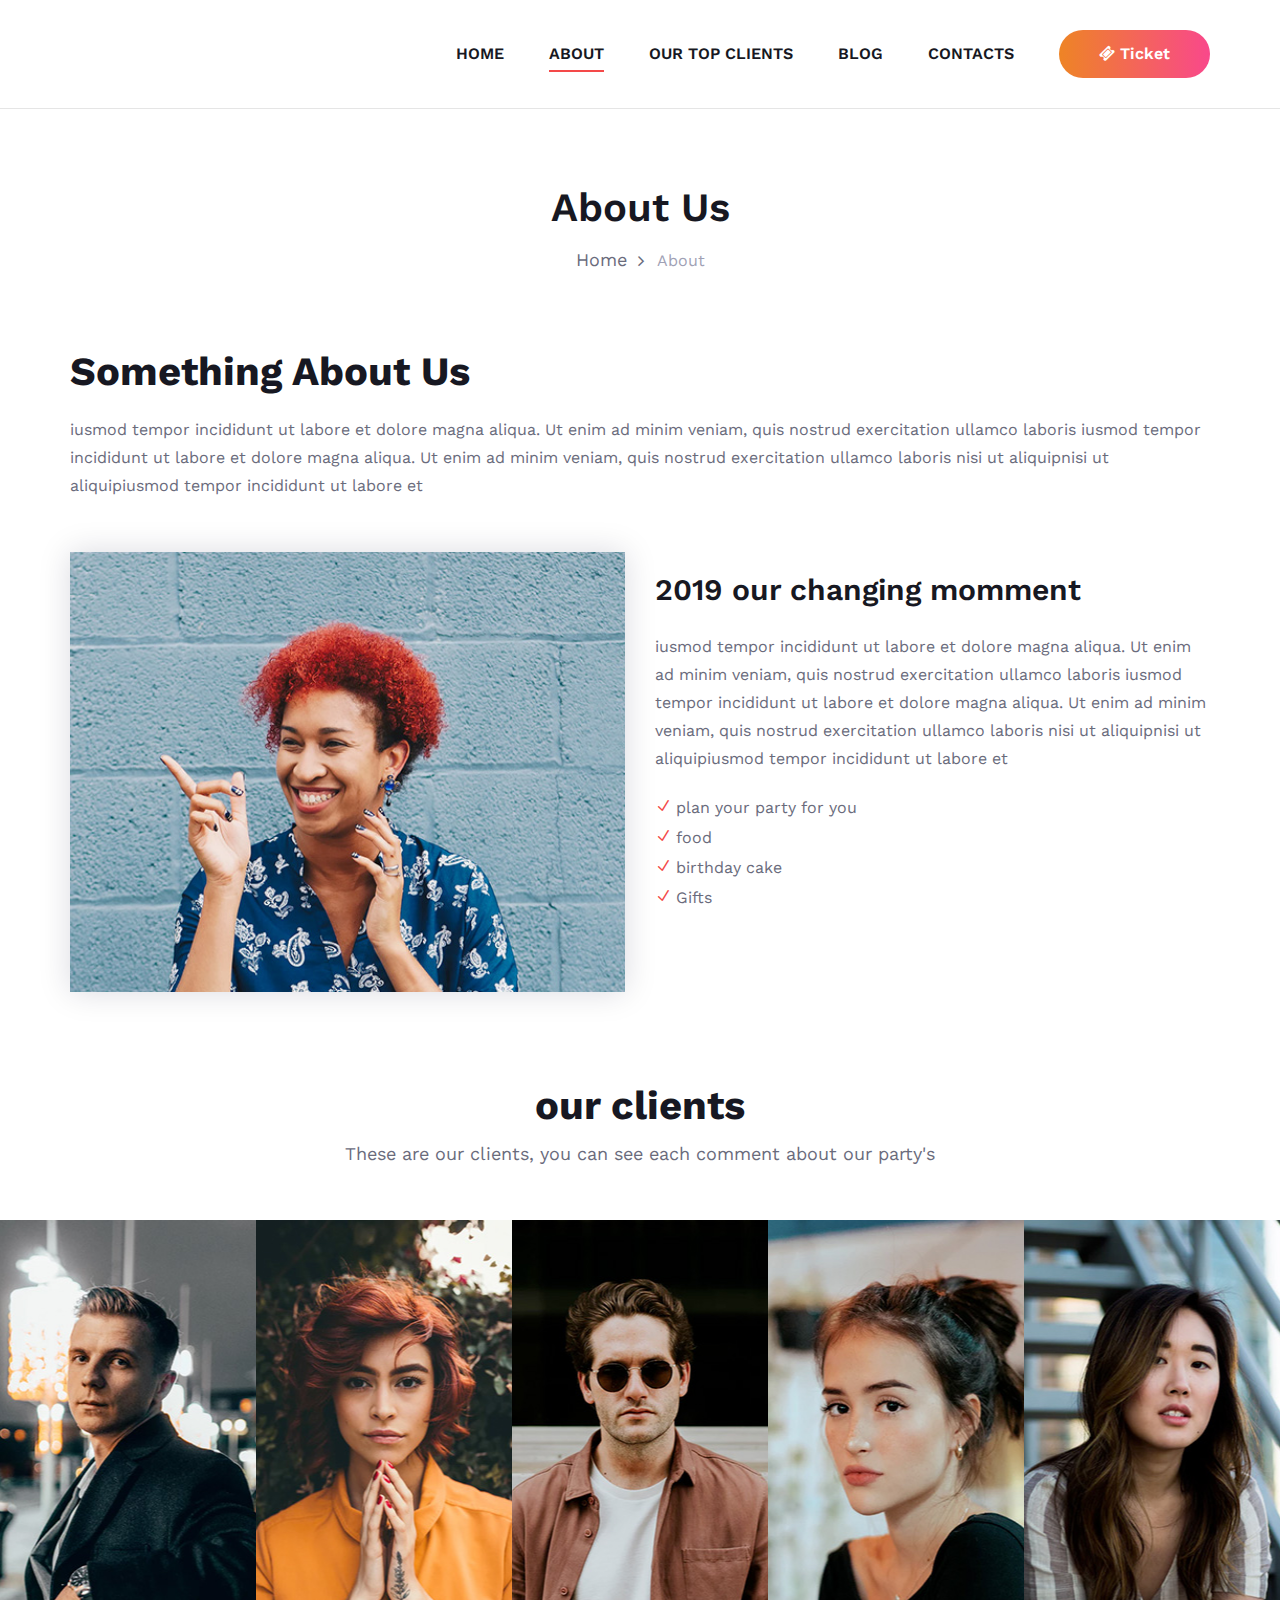
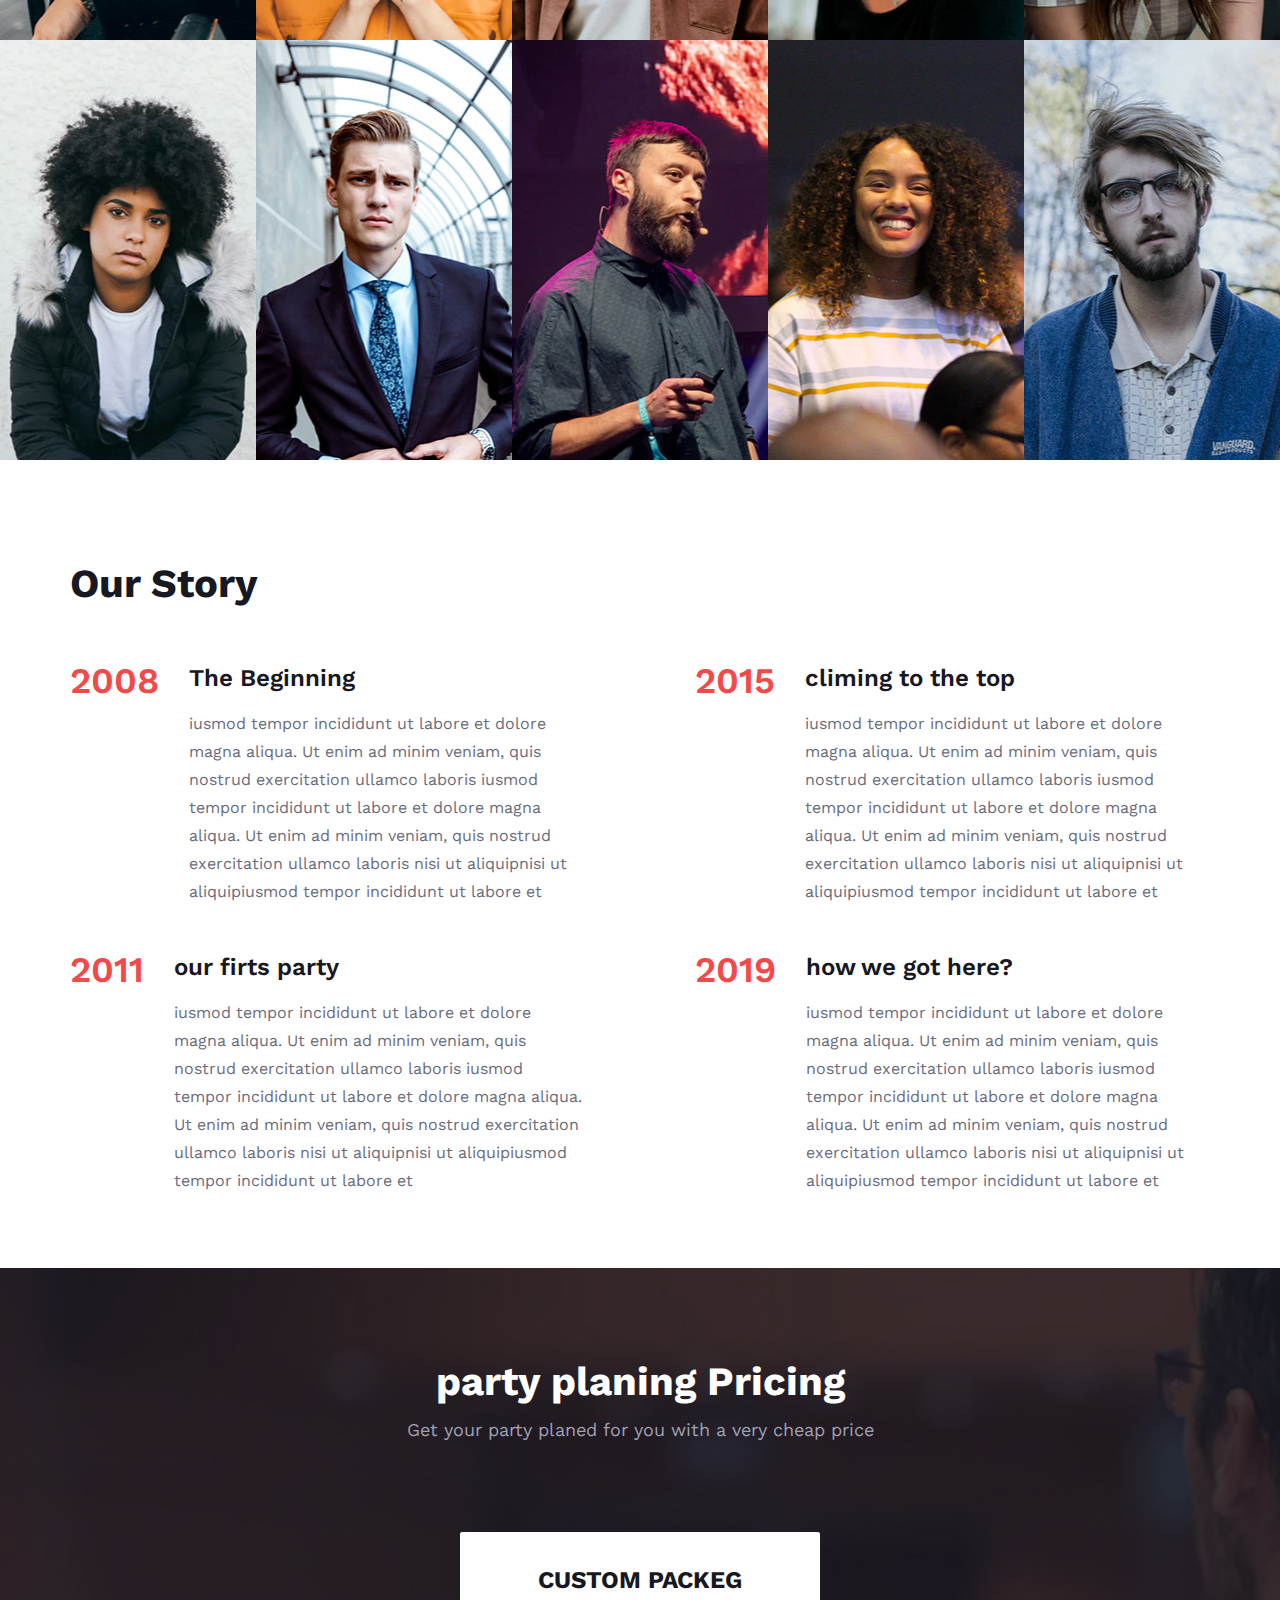
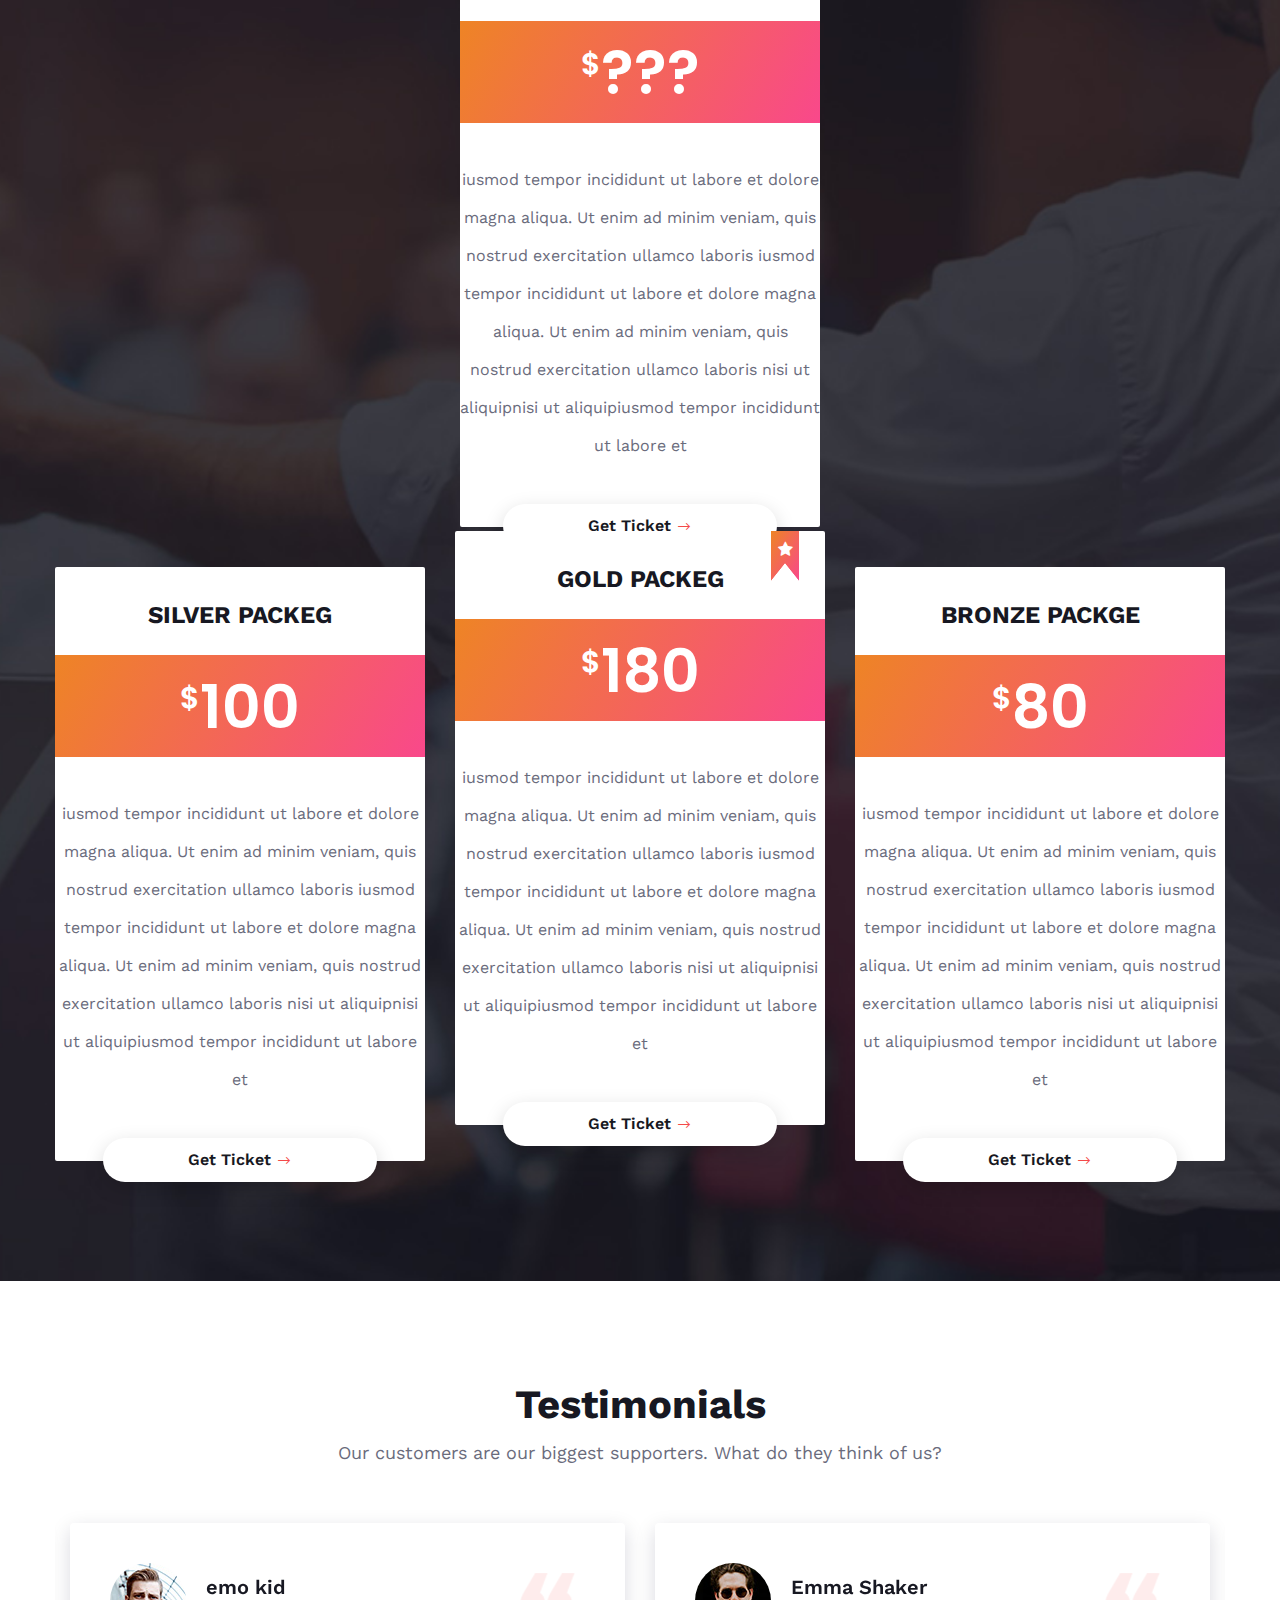
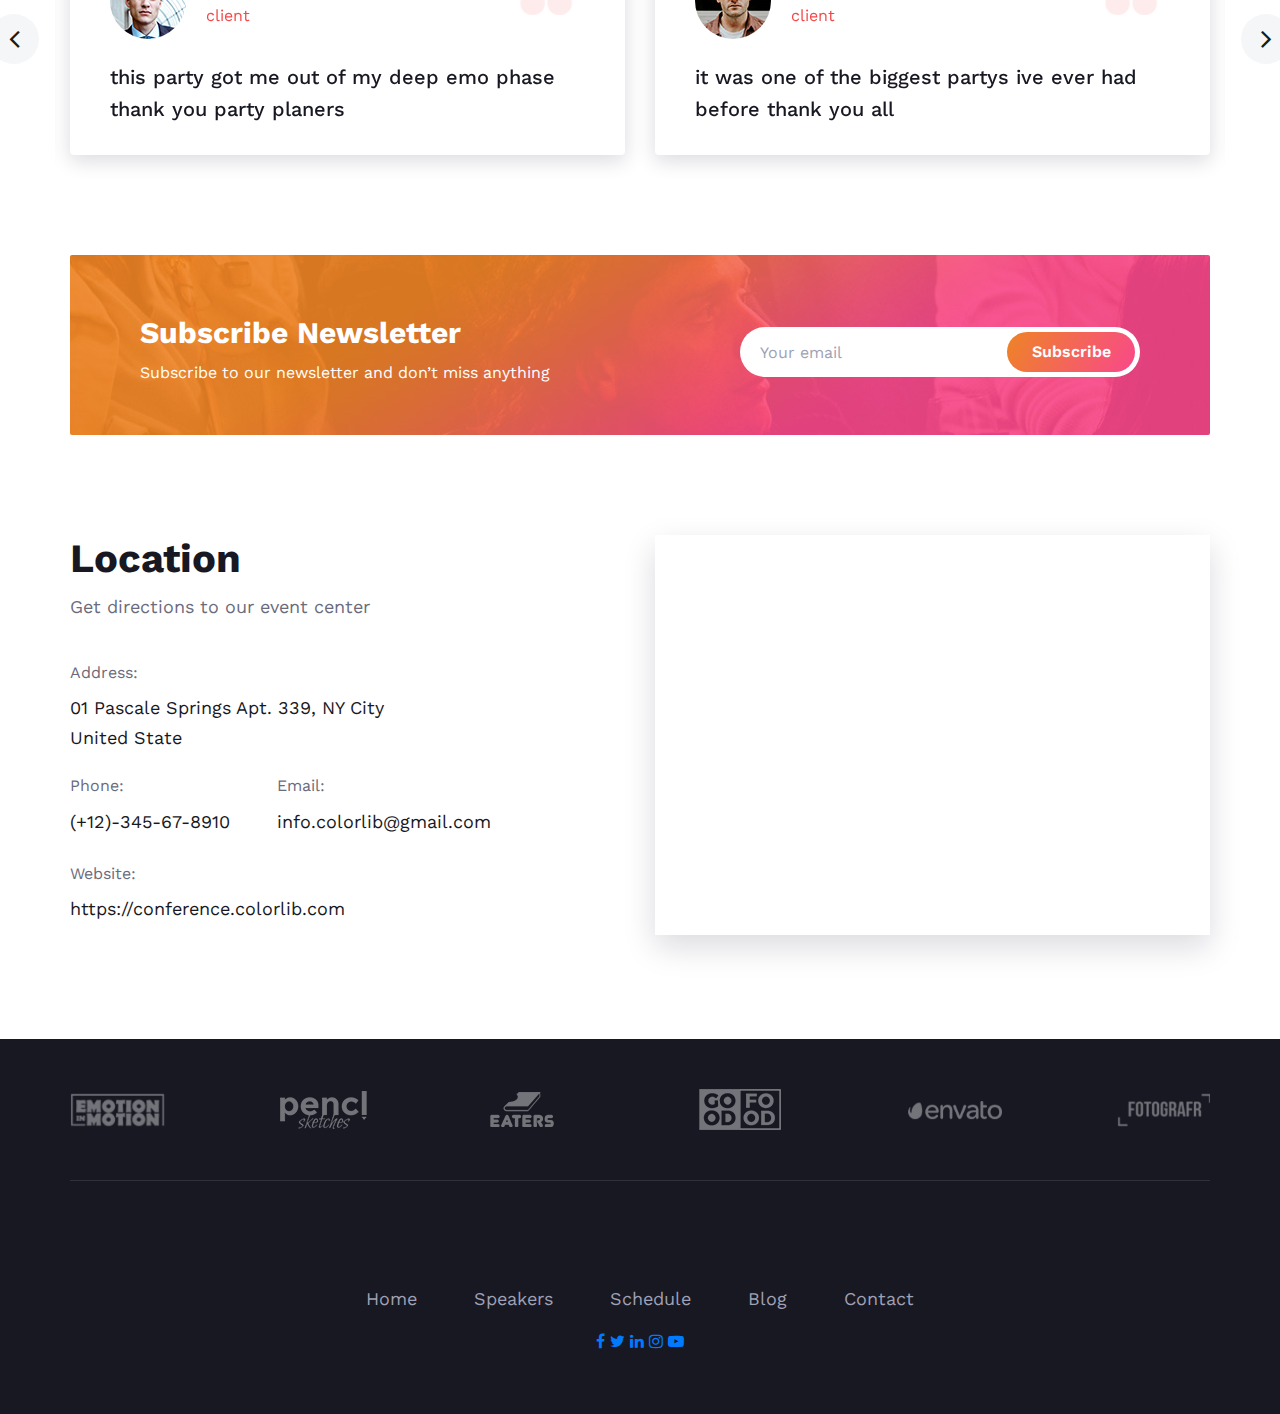
==== commit 4fc2b602: "edit2" ====
--- a/about-us.html
+++ b/about-us.html
@@ -7,7 +7,7 @@
     <meta name="keywords" content="Manup, unica, creative, html">
     <meta name="viewport" content="width=device-width, initial-scale=1.0">
     <meta http-equiv="X-UA-Compatible" content="ie=edge">
-    <title>Manup | Template</title>
+    <title>wd project</title>
 
     <!-- Google Font -->
     <link href="https://fonts.googleapis.com/css?family=Work+Sans:400,500,600,700,800,900&display=swap" rel="stylesheet">
@@ -35,7 +35,7 @@
         <div class="container">
             <div class="logo">
                 <a href="./index.html">
-                    <img src="img/logo.png" alt="">
+                    <img src="img/lgo.png" alt="">
                 </a>
             </div>
             <div class="nav-menu">
@@ -43,15 +43,14 @@
                     <ul>
                         <li><a href="./index.html">Home</a></li>
                         <li class="active"><a href="./about-us.html">About</a></li>
-                        <li><a href="./speaker.html">Speakers</a>
+                        <li><a href="./speaker.html">our top clients</a>
                             <ul class="dropdown">
-                                <li><a href="#">Jayden</a></li>
-                                <li><a href="#">Sara</a></li>
-                                <li><a href="#">Emma</a></li>
-                                <li><a href="#">Harriet</a></li>
+                                <li><a href="#">mohammed noman</a></li>
+                                <li><a href="#">mohammed hasan</a></li>
+                                <li><a href="#">abdulla asger</a></li>
+                                <li><a href="#">emma shaker</a></li>
                             </ul>
                         </li>
-                        <li><a href="./schedule.html">Schedule</a></li>
                         <li><a href="./blog.html">Blog</a></li>
                         <li><a href="./contact.html">Contacts</a></li>
                     </ul>
@@ -88,8 +87,7 @@
                 <div class="col-lg-12">
                     <div class="section-title">
                         <h2>Something About Us</h2>
-                        <p class="f-para">There are several ways people can make money online. From selling products to advertising. In this article I am going to explain the concept of contextual advertising.</p>
-                        <p>First I will explain what contextual advertising is. Contextual advertising means the advertising of products on a website according to the content the page is displaying. For example if the content of a website was information on a Ford truck then the advertisements would be for Ford trucks for sale, or Ford servicing etc. It picks up the words on the page and displays ads that are similar to those words. Then when someone either performs an action or clicks on your page you will get paid.</p>
+                        <p class="f-para">iusmod tempor incididunt ut labore et dolore magna aliqua. Ut enim ad minim veniam, quis nostrud exercitation ullamco laboris iusmod tempor incididunt ut labore et dolore magna aliqua. Ut enim ad minim veniam, quis nostrud exercitation ullamco laboris nisi ut aliquipnisi ut aliquipiusmod tempor incididunt ut labore et</p>
                     </div>
                 </div>
             </div>
@@ -101,13 +99,13 @@
                 </div>
                 <div class="col-lg-6">
                     <div class="about-text">
-                        <h3>The 2019 Conference</h3>
-                        <p>When I first got into the online advertising business, I was looking for the magical combination that would put my website into the top search engine rankings, catapult me to the forefront of the minds or individuals looking to buy my product, and generally make me rich beyond my wildest dreams! After succeeding in the business for this long, I’m able to look back on my old self with this kind of thinking and shake my head. </p>
+                        <h3>2019 our changing momment</h3>
+                        <p>iusmod tempor incididunt ut labore et dolore magna aliqua. Ut enim ad minim veniam, quis nostrud exercitation ullamco laboris iusmod tempor incididunt ut labore et dolore magna aliqua. Ut enim ad minim veniam, quis nostrud exercitation ullamco laboris nisi ut aliquipnisi ut aliquipiusmod tempor incididunt ut labore et </p>
                         <ul>
-                            <li><span class="icon_check"></span> Write On Your Business Card</li>
-                            <li><span class="icon_check"></span> Advertising Outdoors</li>
-                            <li><span class="icon_check"></span> Effective Advertising Pointers</li>
-                            <li><span class="icon_check"></span> Kook 2 Directory Add Url Free</li>
+                            <li><span class="icon_check"></span> plan your party for you</li>
+                            <li><span class="icon_check"></span> food</li>
+                            <li><span class="icon_check"></span> birthday cake</li>
+                            <li><span class="icon_check"></span> Gifts</li>
                         </ul>
                     </div>
                 </div>
@@ -122,8 +120,8 @@
             <div class="row">
                 <div class="col-lg-12">
                     <div class="section-title">
-                        <h2>Who’s speaking</h2>
-                        <p>These are our communicators, you can see each person information</p>
+                        <h2>our clients</h2>
+                        <p>These are our clients, you can see each comment about our party's</p>
                     </div>
                 </div>
             </div>
@@ -138,8 +136,8 @@
                 </div>
             </div>
             <div class="mi-text">
-                <h5>Emma Sandoval</h5>
-                <span>Speaker</span>
+                <h5>Mohammed Noman</h5>
+                <span>it was the best party ever i loved so much thank you all</span>
             </div>
         </div>
         <div class="member-item set-bg" data-setbg="img/team-member/member-2.jpg">
@@ -152,8 +150,8 @@
                 </div>
             </div>
             <div class="mi-text">
-                <h5>Emma Sandoval</h5>
-                <span>Speaker</span>
+                <h5>Mohammed Hasan</h5>
+                <span>thank you party time my son is very happy about the party</span>
             </div>
         </div>
         <div class="member-item set-bg" data-setbg="img/team-member/member-3.jpg">
@@ -166,8 +164,8 @@
                 </div>
             </div>
             <div class="mi-text">
-                <h5>Emma Sandoval</h5>
-                <span>Speaker</span>
+                <h5>Emma Shaker</h5>
+                <span>it was one of the biggest partys ive ever had before thank you all</span>
             </div>
         </div>
         <div class="member-item set-bg" data-setbg="img/team-member/member-4.jpg">
@@ -180,8 +178,8 @@
                 </div>
             </div>
             <div class="mi-text">
-                <h5>Emma Sandoval</h5>
-                <span>Speaker</span>
+                <h5>Abdullah asger</h5>
+                <span>the party was the talk of the school my son is very happy that he ate kary</span>
             </div>
         </div>
         <div class="member-item set-bg" data-setbg="img/team-member/member-5.jpg">
@@ -194,8 +192,8 @@
                 </div>
             </div>
             <div class="mi-text">
-                <h5>Emma Sandoval</h5>
-                <span>Speaker</span>
+                <h5>Abdullah khan</h5>
+                <span>it was the best party ever thank you Fahad without you i wouldv not had a party like this</span>
             </div>
         </div>
         <div class="member-item set-bg" data-setbg="img/team-member/member-6.jpg">
@@ -208,8 +206,8 @@
                 </div>
             </div>
             <div class="mi-text">
-                <h5>Emma Sandoval</h5>
-                <span>Speaker</span>
+                <h5>tom cruse</h5>
+                <span>that was a milion dollar party it was the best </span>
             </div>
         </div>
         <div class="member-item set-bg" data-setbg="img/team-member/member-7.jpg">
@@ -222,8 +220,8 @@
                 </div>
             </div>
             <div class="mi-text">
-                <h5>Emma Sandoval</h5>
-                <span>Speaker</span>
+                <h5>emo kid</h5>
+                <span>this party got me out of my deep emo phase thank you party planers</span>
             </div>
         </div>
         <div class="member-item set-bg" data-setbg="img/team-member/member-8.jpg">
@@ -236,8 +234,8 @@
                 </div>
             </div>
             <div class="mi-text">
-                <h5>Emma Sandoval</h5>
-                <span>Speaker</span>
+                <h5>emad ali</h5>
+                <span>i would love to have another party like this thank you everyone</span>
             </div>
         </div>
         <div class="member-item set-bg" data-setbg="img/team-member/member-9.jpg">
@@ -250,8 +248,8 @@
                 </div>
             </div>
             <div class="mi-text">
-                <h5>Emma Sandoval</h5>
-                <span>Speaker</span>
+                <h5>ali shaker</h5>
+                <span>BEST PARTY EVER</span>
             </div>
         </div>
         <div class="member-item set-bg" data-setbg="img/team-member/member-10.jpg">
@@ -264,8 +262,8 @@
                 </div>
             </div>
             <div class="mi-text">
-                <h5>Emma Sandoval</h5>
-                <span>Speaker</span>
+                <h5>Ali yousif</h5>
+                <span> im still happy and the party was 2 weeks ago i would love to have another one</span>
             </div>
         </div>
     </section>
@@ -287,15 +285,15 @@
                         <div class="story-item">
                             <h2>2008</h2>
                             <div class="si-text">
-                                <h4>Adwords Keyword Research For Beginners</h4>
-                                <p>However this is also the most expensive position. Give it a try if the second to fourth display position gives you more visitors and more customers for less money.</p>
+                                <h4>The Beginning</h4>
+                                <p>iusmod tempor incididunt ut labore et dolore magna aliqua. Ut enim ad minim veniam, quis nostrud exercitation ullamco laboris iusmod tempor incididunt ut labore et dolore magna aliqua. Ut enim ad minim veniam, quis nostrud exercitation ullamco laboris nisi ut aliquipnisi ut aliquipiusmod tempor incididunt ut labore et</p>
                             </div>
                         </div>
                         <div class="story-item">
                             <h2>2011</h2>
                             <div class="si-text">
-                                <h4>Adwords Keyword Research For Beginners</h4>
-                                <p>Virgin Mobile took a more effective approach in marketing their cell phone service by focusing not on the people that would be making the actual purchase.</p>
+                                <h4>our firts party</h4>
+                                <p>iusmod tempor incididunt ut labore et dolore magna aliqua. Ut enim ad minim veniam, quis nostrud exercitation ullamco laboris iusmod tempor incididunt ut labore et dolore magna aliqua. Ut enim ad minim veniam, quis nostrud exercitation ullamco laboris nisi ut aliquipnisi ut aliquipiusmod tempor incididunt ut labore et</p>
                             </div>
                         </div>
                     </div>
@@ -305,15 +303,15 @@
                         <div class="story-item">
                             <h2>2015</h2>
                             <div class="si-text">
-                                <h4>15 Tips To Increase Your Adwords Profits</h4>
-                                <p>There is no better advertisement campaign that is low cost and also successful at the same time. Great business ideas when utilized effectively can save lots of money.</p>
+                                <h4>climing to the top</h4>
+                                <p>iusmod tempor incididunt ut labore et dolore magna aliqua. Ut enim ad minim veniam, quis nostrud exercitation ullamco laboris iusmod tempor incididunt ut labore et dolore magna aliqua. Ut enim ad minim veniam, quis nostrud exercitation ullamco laboris nisi ut aliquipnisi ut aliquipiusmod tempor incididunt ut labore et</p>
                             </div>
                         </div>
                         <div class="story-item">
                             <h2>2019</h2>
                             <div class="si-text">
-                                <h4>Advertising Internet Online Opportunities To Explore</h4>
-                                <p>Many people sign up for affiliate programs with the hopes of making some serious money. They advertise a few places and then wait for the money to start pouring in.</p>
+                                <h4>how we got here?</h4>
+                                <p>iusmod tempor incididunt ut labore et dolore magna aliqua. Ut enim ad minim veniam, quis nostrud exercitation ullamco laboris iusmod tempor incididunt ut labore et dolore magna aliqua. Ut enim ad minim veniam, quis nostrud exercitation ullamco laboris nisi ut aliquipnisi ut aliquipiusmod tempor incididunt ut labore et</p>
                             </div>
                         </div>
                     </div>
@@ -329,61 +327,63 @@
             <div class="row">
                 <div class="col-lg-12">
                     <div class="section-title">
-                        <h2>Ticket Pricing</h2>
-                        <p>Get your event ticket plan</p>
-                    </div>
-                </div>
-            </div>
-            <div class="row">
-                <div class="col-lg-4">
+                        <h2>party planing Pricing</h2>
+                        <p>Get your party planed for you with a very cheap price</p>
+                    </div>
+                </div>
+            </div>
+            <div class="row justify-content-center">
+                <div class="col-lg-4 col-md-8">
                     <div class="price-item">
-                        <h4>1 Day Pass</h4>
+                        <h4>custom packeg</h4>
                         <div class="pi-price">
-                            <h2><span>$</span>129</h2>
+                            <h2><span>$</span>???</h2>
                         </div>
                         <ul>
-                            <li>One Day Conference Ticket</li>
-                            <li>Coffee-break</li>
-                            <li>Lunch and Networking</li>
-                            <li>Keynote talk</li>
-                            <li>Talk to the Editors Session</li>
+                            <li>iusmod tempor incididunt ut labore et dolore magna aliqua. Ut enim ad minim veniam, quis nostrud exercitation ullamco laboris iusmod tempor incididunt ut labore et dolore magna aliqua. Ut enim ad minim veniam, quis nostrud exercitation ullamco laboris nisi ut aliquipnisi ut aliquipiusmod tempor incididunt ut labore et</li>
+
                         </ul>
                         <a href="#" class="price-btn">Get Ticket <span class="arrow_right"></span></a>
                     </div>
                 </div>
-                <div class="col-lg-4">
+                <div class="row justify-content-center">
+                    <div class="col-lg-4 col-md-8">
+                        <div class="price-item">
+                            <h4>silver packeg</h4>
+                            <div class="pi-price">
+                                <h2><span>$</span>100</h2>
+                            </div>
+                            <ul>
+                                <li>iusmod tempor incididunt ut labore et dolore magna aliqua. Ut enim ad minim veniam, quis nostrud exercitation ullamco laboris iusmod tempor incididunt ut labore et dolore magna aliqua. Ut enim ad minim veniam, quis nostrud exercitation ullamco laboris nisi ut aliquipnisi ut aliquipiusmod tempor incididunt ut labore et</li>
+    
+                            </ul>
+                            <a href="#" class="price-btn">Get Ticket <span class="arrow_right"></span></a>
+                        </div>
+                    </div>
+                <div class="col-lg-4 col-md-8">
                     <div class="price-item top-rated">
                         <div class="tr-tag">
                             <i class="fa fa-star"></i>
                         </div>
-                        <h4>Full Pass</h4>
+                        <h4>GOLD PACKEG</h4>
                         <div class="pi-price">
-                            <h2><span>$</span>199</h2>
+                            <h2><span>$</span>180</h2>
                         </div>
                         <ul>
-                            <li>One Day Conference Ticket</li>
-                            <li>Coffee-break</li>
-                            <li>Lunch and Networking</li>
-                            <li>Keynote talk</li>
-                            <li>Talk to the Editors Session</li>
-                            <li>Lunch and Networking</li>
-                            <li>Keynote talk</li>
+                            <li>iusmod tempor incididunt ut labore et dolore magna aliqua. Ut enim ad minim veniam, quis nostrud exercitation ullamco laboris iusmod tempor incididunt ut labore et dolore magna aliqua. Ut enim ad minim veniam, quis nostrud exercitation ullamco laboris nisi ut aliquipnisi ut aliquipiusmod tempor incididunt ut labore et</li>
+
                         </ul>
                         <a href="#" class="price-btn">Get Ticket <span class="arrow_right"></span></a>
                     </div>
                 </div>
-                <div class="col-lg-4">
+                <div class="col-lg-4 col-md-8">
                     <div class="price-item">
-                        <h4>Group Pass</h4>
+                        <h4>BRONZE PACKGE</h4>
                         <div class="pi-price">
-                            <h2><span>$</span>79</h2>
+                            <h2><span>$</span>80</h2>
                         </div>
                         <ul>
-                            <li>One Day Conference Ticket</li>
-                            <li>Coffee-break</li>
-                            <li>Lunch and Networking</li>
-                            <li>Keynote talk</li>
-                            <li>Talk to the Editors Session</li>
+                            <li>iusmod tempor incididunt ut labore et dolore magna aliqua. Ut enim ad minim veniam, quis nostrud exercitation ullamco laboris iusmod tempor incididunt ut labore et dolore magna aliqua. Ut enim ad minim veniam, quis nostrud exercitation ullamco laboris nisi ut aliquipnisi ut aliquipiusmod tempor incididunt ut labore et</li>
                         </ul>
                         <a href="#" class="price-btn">Get Ticket <span class="arrow_right"></span></a>
                     </div>
@@ -418,11 +418,12 @@
                                             <img src="img/testimonial/testimonial-1.jpg" alt="">
                                         </div>
                                         <div class="ta-text">
-                                            <h5>Emma Sandoval</h5>
-                                            <span>Speaker Manager</span>
+                                            <h5>emo kid</h5>
+                                            <span>client</span>
                                         </div>
                                     </div>
-                                    <p>“First impression is made by logo or its absence. To know the importance of a logo just answer one question: How many big, leading and famous companies don’t have logos?”</p>
+                                    <p>this party got me out of my deep emo phase thank you party planers
+                                    </p>
                                 </div>
                             </div>
                             <div class="col-lg-6">
@@ -435,11 +436,12 @@
                                             <img src="img/testimonial/testimonial-2.jpg" alt="">
                                         </div>
                                         <div class="ta-text">
-                                            <h5>John Smith</h5>
-                                            <span>Speaker Manager</span>
+                                            <h5>Emma Shaker</h5>                                            </h5>
+                                            <span>client</span>
                                         </div>
                                     </div>
-                                    <p>“There is no denying the fact that the success of an advertisement lies mostly in the headline. The headline should attract the reader and make him read the rest of the advertisement.”</p>
+                                    <p>it was one of the biggest partys ive ever had before thank you all
+                                    </p>
                                 </div>
                             </div>
                             <div class="col-lg-6">
@@ -452,11 +454,11 @@
                                             <img src="img/testimonial/testimonial-2.jpg" alt="">
                                         </div>
                                         <div class="ta-text">
-                                            <h5>John Smith</h5>
-                                            <span>Speaker Manager</span>
+                                            <h5>Emma Shaker </h5>
+                                            <span>xlient</span>
                                         </div>
                                     </div>
-                                    <p>“There is no denying the fact that the success of an advertisement lies mostly in the headline. The headline should attract the reader and make him read the rest of the advertisement.”</p>
+                                    <p>it was one of the biggest partys ive ever had before thank you all</p>
                                 </div>
                             </div>
                         </div>
@@ -563,7 +565,7 @@
                 <div class="col-lg-12">
                     <div class="footer-text">
                         <div class="ft-logo">
-                            <a href="#" class="footer-logo"><img src="img/footer-logo.png" alt=""></a>
+                            <a href="#" class="footer-logo"><img src="mg/footer-logo.png" alt=""></a>
                         </div>
                         <ul>
                             <li><a href="#">Home</a></li>
@@ -572,10 +574,7 @@
                             <li><a href="#">Blog</a></li>
                             <li><a href="#">Contact</a></li>
                         </ul>
-                        <div class="copyright-text"><p><!-- Link back to Colorlib can't be removed. Template is licensed under CC BY 3.0. -->
-  Copyright &copy;<script>document.write(new Date().getFullYear());</script> All rights reserved | This template is made with <i class="fa fa-heart" aria-hidden="true"></i> by <a href="https://colorlib.com" target="_blank">Colorlib</a>
-  <!-- Link back to Colorlib can't be removed. Template is licensed under CC BY 3.0. --></p></div>
-                        <div class="ft-social">
+                      
                             <a href="#"><i class="fa fa-facebook"></i></a>
                             <a href="#"><i class="fa fa-twitter"></i></a>
                             <a href="#"><i class="fa fa-linkedin"></i></a>
